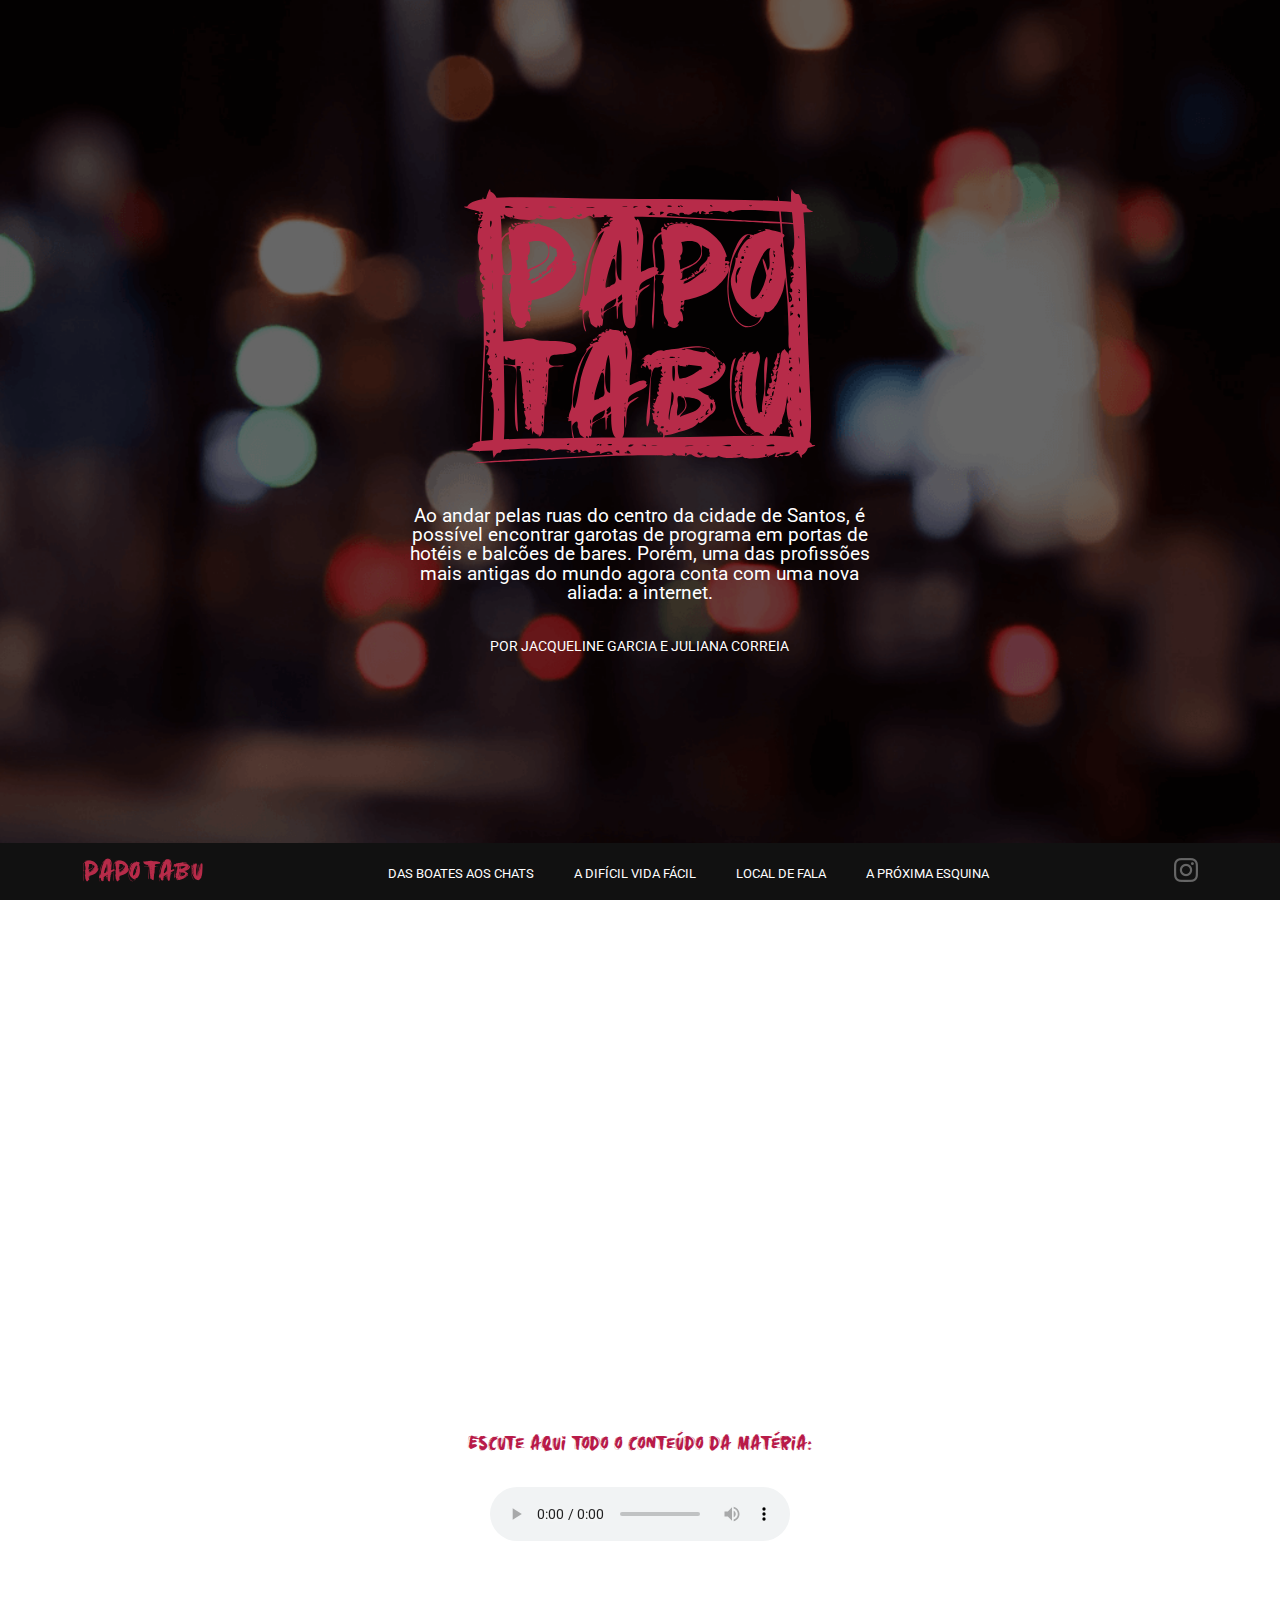
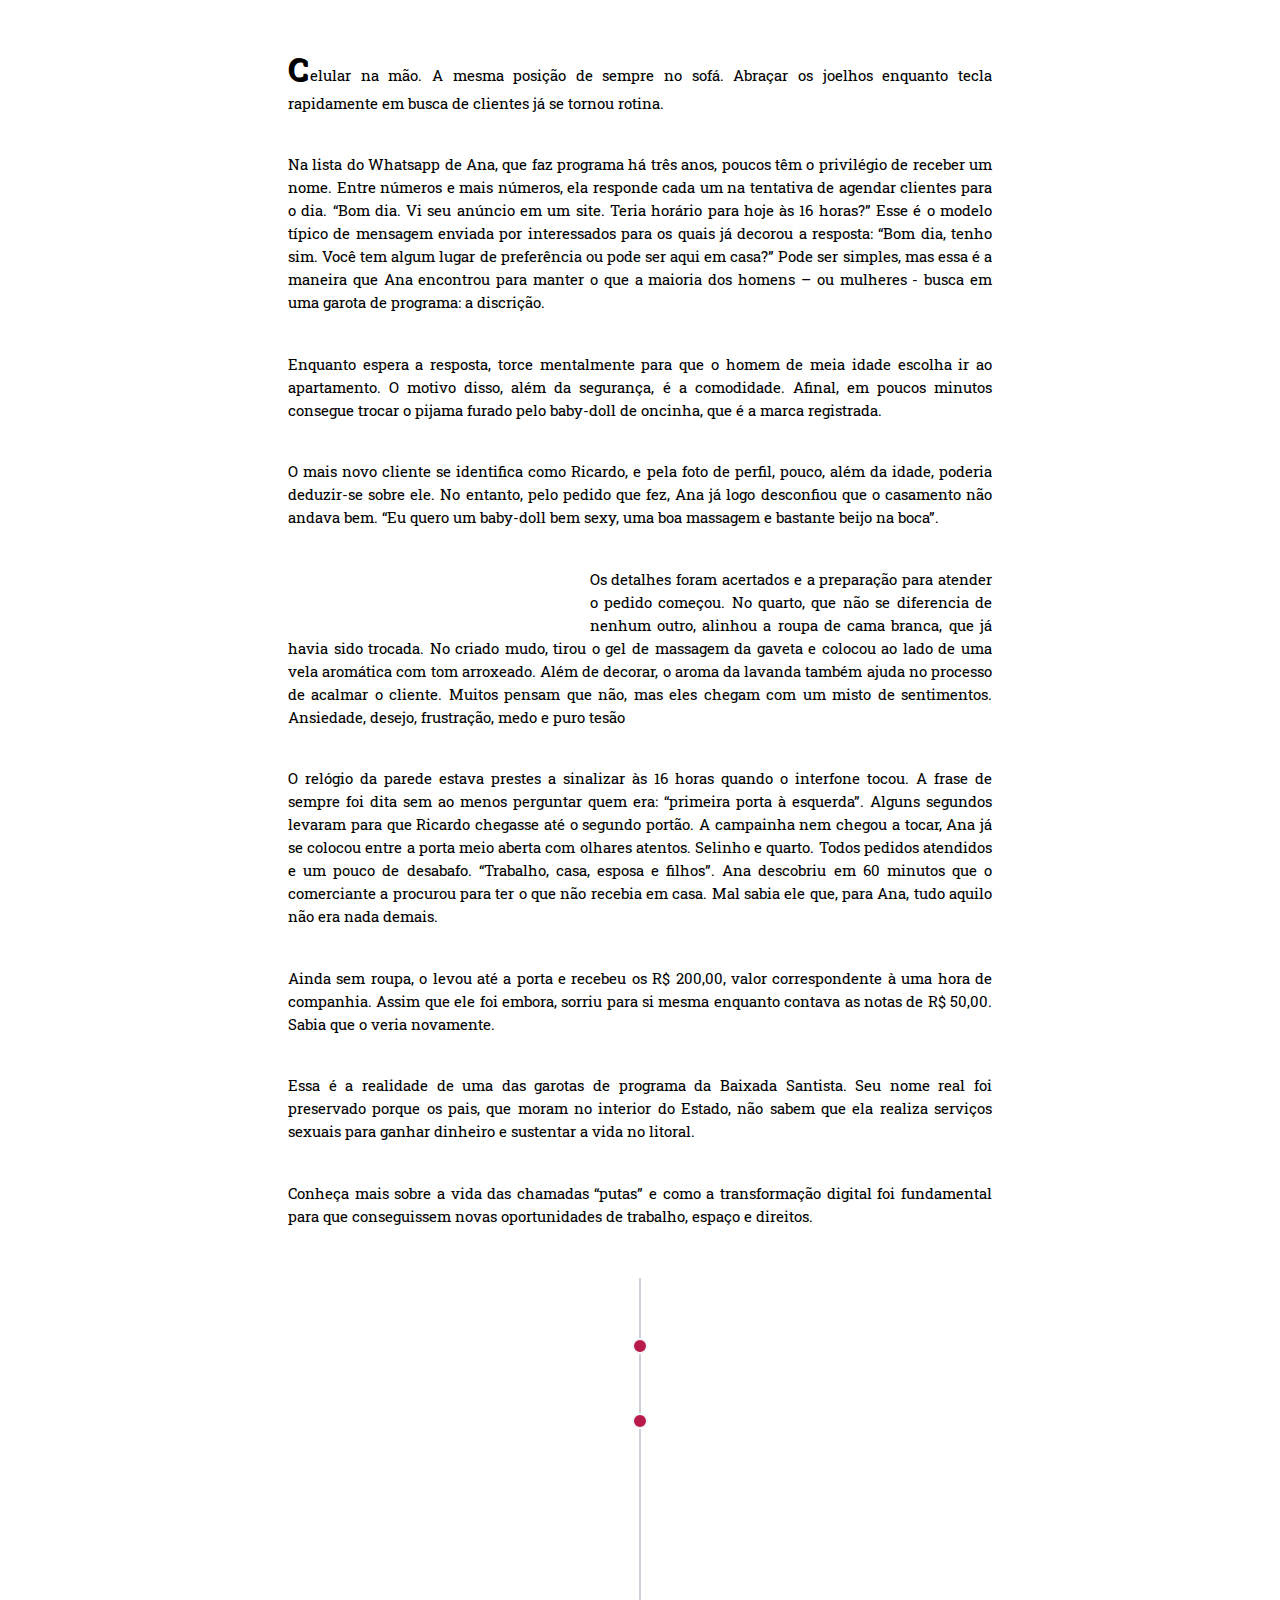
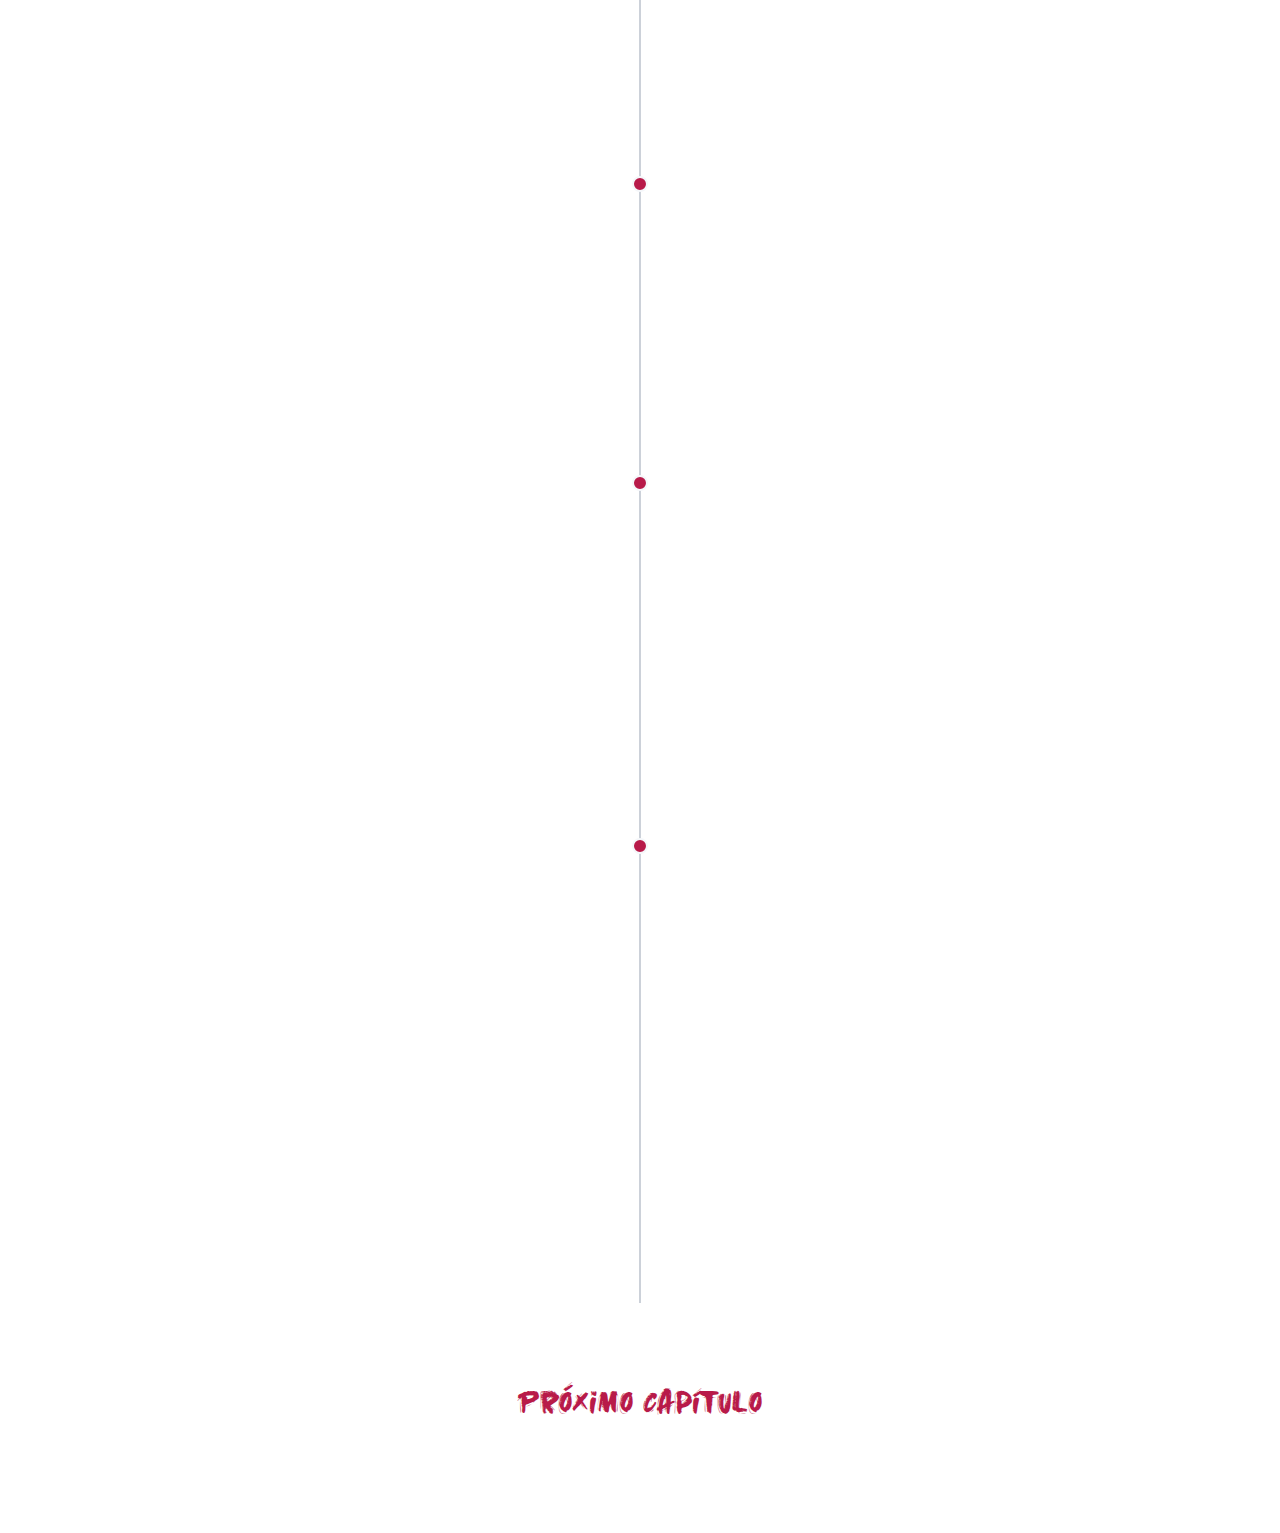
==== index.html @ 8dc44e60 "Alterando anchor placement das imagens soltas" ====
<!DOCTYPE html>
<html lang="pt-br">
<head>
        <meta charset="UTF-8">
        <meta name="viewport" content="width=device-width, initial-scale=1.0">
        <meta http-equiv="X-UA-Compatible" content="ie=edge">
        <link rel="stylesheet" href="css/reset.css">
        <link rel="stylesheet" href="css/estilo-geral.css">
        <link rel="stylesheet" href="css/intro.css">
        <link rel="stylesheet" href="css/linha-temporal.css">
        <link rel="stylesheet" href="https://unpkg.com/aos@next/dist/aos.css" />
        <link href="https://fonts.googleapis.com/css?family=Roboto&display=swap" rel="stylesheet">
        <link href="https://fonts.googleapis.com/css?family=Roboto:900&display=swap" rel="stylesheet">
        <link href="https://fonts.googleapis.com/css?family=Roboto+Slab&display=swap" rel="stylesheet">
        <link rel="shortcut icon" href="images/logo.ico" type="image/x-icon">
        <title>Papo Tabu</title>
</head>
<body>
        <nav class="flex-nav">
            <a class="logo" href="#resp1" class="scroll" href="index.html"><img src="images/logo-horizontal.svg"></a>
            <ul class="menu">
                <a href="capitulo1.html" id="opcao3"><li class="iten">DAS BOATES AOS CHATS</li></a>
                <a href="capitulo2.html"><li class="iten">A DIFÍCIL VIDA FÁCIL</li></a>
                <a href="capitulo3.html"><li class="iten">LOCAL DE FALA</li></a>
                <a href="capitulo4.html"><li class="iten">A PRÓXIMA ESQUINA</li></a>
                <li class="toggle"><span class="bars"></span></li>
            </ul>
            <a class="insta" href="https://www.instagram.com/papo.tabu/"><img id="insta" class="ig-logo" src="images/logo-ig.png" alt="Logo do Instagram"></a>
        </nav>

    <div class="animacao">    
        <header class="fadeout" id="resp1"> 
            <div class="elementos-flex">
                <a href="index.html"><img class="logo-principal" src="images/Logo.svg" alt="Logo da página Papo Tabu"></a>
                <p class="parag-intro-header fade-header">Ao andar pelas ruas do centro da cidade de Santos, é possível encontrar garotas de programa em portas de hotéis e balcões de bares. Porém, uma das profissões mais antigas do mundo agora conta com uma nova aliada: a internet.</p>
                <p class="parag-intro-header">POR JACQUELINE GARCIA E JULIANA CORREIA</p>
            </div>
        </header>

        <div class="main">
            <div class="video">
                <div>
                    <iframe width="736" height="414" src="https://www.youtube.com/embed/uJcc2zS2a6o" frameborder="0" allow="accelerometer; autoplay; encrypted-media; gyroscope; picture-in-picture" allowfullscreen></iframe>
                </div>
            </div> 
            <div class="podcast">
                <div>
                    <p class="segundo-parag-titulo">Escute aqui todo o conteúdo da matéria:</p>
                    <audio controls>
                        <source src="podcast/AUDIOBOOK PAPO TABU MASTER.mp3" type="audio/mpeg">
                    </audio>
                </div>
            </div>   
            <br>               
                <!--INTRODUÇÃO-->
                <p class="increase-letters">
                    Celular na mão. A mesma posição de sempre no sofá.
                    Abraçar os joelhos enquanto tecla rapidamente em busca de clientes já se tornou rotina.
                </p>
        
                <p>
                    Na lista do Whatsapp de Ana, que faz programa há três anos, poucos têm o privilégio de receber um nome. Entre números e mais números, ela responde cada um na tentativa de agendar clientes para o dia. “Bom dia. Vi seu anúncio em um site. Teria horário para hoje às 16 horas?” Esse é o modelo típico de mensagem enviada por interessados para os quais já decorou a resposta: “Bom dia, tenho sim. Você tem algum lugar de preferência ou pode ser aqui em casa?” Pode ser simples, mas essa é a maneira que Ana encontrou para manter o que a maioria dos homens – ou mulheres - busca em uma garota de programa: a discrição.
                </p>
        
                <p>
                    Enquanto espera a resposta, torce mentalmente para que o homem de meia idade escolha ir ao apartamento. O motivo disso, além da segurança, é a comodidade. Afinal, em poucos minutos consegue trocar o pijama furado pelo baby-doll de oncinha, que é a marca registrada.
                </p>
        
                <p>
                    O mais novo cliente se identifica como Ricardo, e pela foto de perfil, pouco, além da idade, poderia deduzir-se sobre ele. No entanto, pelo pedido que fez, Ana já logo desconfiou que o casamento não andava bem. “Eu quero um baby-doll bem sexy, uma boa massagem e bastante beijo na boca”.
                </p>

                <figure data-aos="zoom-out-right" data-aos-anchor-placement="bottom-bottom" data-aos-duration="2000"><img class="imagem-solta" src="https://imgur.com/qLDY3Qh.jpg" alt="Garota de programa recebendo dinheiro do cliente"></figure>
                
                <p class="clear">
                    Os detalhes foram acertados e a preparação para atender o pedido começou. No quarto, que não se diferencia de nenhum outro, alinhou a roupa de cama branca, que já havia sido trocada. No criado mudo, tirou o gel de massagem da gaveta e colocou ao lado de uma vela aromática com tom arroxeado. Além de decorar, o aroma da lavanda também ajuda no processo de acalmar o cliente. Muitos pensam que não, mas eles chegam com um misto de sentimentos. Ansiedade, desejo, frustração, medo e puro tesão
                </p>

                <p>
                    O relógio da parede estava prestes a sinalizar às 16 horas quando o interfone tocou. A frase de sempre foi dita sem ao menos perguntar quem era: “primeira porta à esquerda”. Alguns segundos levaram para que Ricardo chegasse até o segundo portão. A campainha nem chegou a tocar, Ana já se colocou entre a porta meio aberta com olhares atentos. Selinho e quarto. Todos pedidos atendidos e um pouco de desabafo. “Trabalho, casa, esposa e filhos”. Ana descobriu em 60 minutos que o comerciante a procurou para ter o que não recebia em casa. Mal sabia ele que, para Ana, tudo aquilo não era nada demais.
                </p>
        
                <p> 
                    Ainda sem roupa, o levou até a porta e recebeu os R$ 200,00, valor correspondente à uma hora de companhia. Assim que ele foi embora, sorriu para si mesma enquanto contava as notas de R$ 50,00. Sabia que o veria novamente.	
                </p>
        
                <p>  
                    Essa é a realidade de uma das garotas de programa da Baixada Santista. Seu nome real foi preservado porque os pais, que moram no interior do Estado, não sabem que ela realiza serviços sexuais para ganhar dinheiro e sustentar a vida no litoral.
                </p>    
        
                <p>
                    Conheça mais sobre a vida das chamadas “putas” e como a transformação digital foi fundamental para que conseguissem novas oportunidades de trabalho, espaço e direitos.
                </p>
        
                <div class="linha">
        
                        <div class="timeline-block timeline-block-right">
                           <div class="marker"></div>
                           <div class="timeline-content" data-aos="fade-left" data-aos-anchor-placement="top-center">
                              <h3>1892</h3>
                              <span>Inauguração do Porto de Santos</span>
                             
                           </div>
                        </div>
                     
                        <div class="timeline-block timeline-block-left">
                           <div class="marker"></div>
                           <div class="timeline-content" data-aos="fade-right" data-aos-anchor-placement="top-center">
                              <h3>1920</h3>
                              <span>Início da badalada noite santista</span>
                             <p>
                                    Os primeiros estabelecimentos que fizeram a alegria dos moradores da região, visitantes e estrangeiros foram: Chave de Ouro, Old Copenhagen, American Star Bar, Samba Danças, Casa Blanca, Bar ABC, Night and Day e El Marroco. Formando assim, o núcleo que após alguns anos geraria a Boca de Santos.
                             </p>
                           </div>
                        </div>
                     
                        <div class="timeline-block timeline-block-right">
                           <div class="marker"></div>
                           <div class="timeline-content" data-aos="fade-left" data-aos-anchor-placement="top-center">
                              <h3>1940</h3>
                              <span>Auge da noite boêmia</span>
                              <p>
                                  Os “anos dourados” englobam as décadas de 1930, 40 e 50. A cidade era considerada romântica e aventureira, além de ficar muito conhecida pelos excelentes estabelecimentos que chamavam atenção do público pelas atrações e belas mulheres.
                              </p>
                           </div>
                        </div>
                     
                        <div class="timeline-block timeline-block-left">
                           <div class="marker"></div>
                           <div class="timeline-content" data-aos="fade-right" data-aos-anchor-placement="top-center">
                              <h3>1960</h3>
                              <span>A tecnologia reflete no turismo e agitação</span>
                              <p>
                                  Com os processos de carga e descarga se modernizando, trabalhadores que chegavam à Santos por meio do porto, passaram a ficar cerca de 24 horas para concluir todo trabalho, situação totalmente diferente das décadas que antecederam esse período, no qual os tripulantes precisavam de até 20 dias para executar o trabalho.
                              </p>
                           </div>
                        </div>
                     
                        <div class="timeline-block timeline-block-right">
                           <div class="marker"></div>
                           <div class="timeline-content" data-aos="fade-left" data-aos-anchor-placement="top-center">
                              <h3>1990</h3>
                              <span>Santos se torna a capital nacional da Aids</span>
                              <p>
                                  A quantidade de pessoas infectadas na região fizeram com que a cidade ganhasse o terrível título, em 1996, a cidade tinha 110 doentes para cada grupo de 100 mil habitantes. No entanto, Santos pode se orgulhar de todas as iniciativas e projetos que começaram na cidade e que ajudaram todo o país na prevenção da doença, como a distribuição de seringas descartáveis, preservativos e medicamentos para o controle do vírus.
                              </p>
                           </div>
                        </div>
                     </div>
            </div>
                
                <a href="capitulo1.html"><p class="gold-font prox-cap">Próximo Capítulo</p></a>
                <br><br>
        </div>
    </div>
        <script src="https://unpkg.com/aos@2.3.1/dist/aos.js"></script>
        <script src="https://code.jquery.com/jquery-1.12.0.min.js"></script>
        <script src="script/scroll.js"></script>
        <script src="script/aos.js"></script>
        <script src="script/insta.js"></script>
        <script src="script/fade.js"></script>
        <script src="script/navbar.js"></script>
</body>
</html>
---- css/estilo-geral.css ----
@font-face{
    font-family: 'FonteGold';
    src: url('../font/GoldUnderTheMud-Regular.ttf');
}

@font-face{
    font-family: 'RobotoBlack';
    src: url('../font/Roboto-Black.ttf');
}

*{
    box-sizing: border-box;
    margin:0;
    padding:0;
}
html{
    font-size:120%;
}

.animacao{
    animation: fadein 2.5s;
}

@keyframes fadein{
    from{
        opacity:0;
    }
    to{
        opacity:1;
    }
}

body{
    background: linear-gradient(rgba(255, 255, 255, 0), rgba(255, 255, 255, 0)), url("../images/bgcapitulo.png");
    background-repeat: no-repeat;
    background-attachment: fixed !important;
    background-size: cover !important;
    background-position: center center !important;
    height: 100%;
}
/*-----BARRA DE NAVEGAÇÃO-----*/

li{
    font-family: 'Roboto', sans-serif;
    color:#fff;
}

.flex-nav {
    background-color: #111111;
    display: flex;
    align-items: center;
    justify-content: space-around;
    bottom: 0;
    position: fixed;  
    width: 100%;
    z-index: 1000;
  }

  .flex-nav ul a{
    text-decoration: none;
  }

  .menu li {
    font-size: .7em;
    padding: 20px;
    cursor: pointer;
    color: white;
    border-top: #111111 solid 4px;
    transition: .6s ease;
    white-space: nowrap; 
  }
 .toggle:hover{
    border-top: #111111 solid 4px !important;
    background-color: #111111 !important;
  }

  .menu li:hover{
    background-color: #242424;
    border-top: #B81A49 solid 4px;
  }

 
  .toggle a {
    font-size: 20px;
  }

  .column-direction{
    flex-direction: column;
    padding-top: 20px;
  }

  .column-direction img{
      margin-bottom: 20px;
  }

  .change-order{
      order:2;
  }  

  .column-direction .ig-logo{
      margin-bottom: 10px;
  }
  /* Mobile menu */
  .menu {
    display: flex;
    flex-wrap: wrap;
    justify-content: space-between;
    align-items: center;
    list-style-type: none;
    flex-direction: column;
  }
  .toggle {
    order: 1;
  }
  
  .iten {
    width: 100%;
    text-align: center;
    order: 3;
    display: none;
  }
  .iten.active {
    display: block;
  }
  
  /* Navbar Toggle */
  .toggle {
    cursor:pointer;
  }
  .bars {
    background: #999;
    display: inline-block;
    height: 2px;
    margin-bottom: 5px;
    position: relative;
    transition: background .2s ease-out;
    width: 18px;
  }
  .bars:before,
  .bars:after {
    background: #999;
    content: '';
    display: block;
    height: 100%;
    position: absolute;
    transition: all .2s ease-out;
    width: 100%;
  }
  .bars:before {
    top: 5px;
  }
  .bars:after {
    top: -5px;
  }

#insta{
    transition:all 0.3s ease 0s;
    cursor: pointer;
}
/*----HEADER----*/
    header{
        height: calc(100vh - 56px);
        display: flex;
        position: relative;
        align-items: center;
        justify-content: center;
        color: #fff;
    }

    header .elementos-flex{
        width: 50%;
    }
    
    .elementos-flex{
        display: flex;
        flex-direction: column;
        justify-content: space-between;
        align-items: center;
        text-align: center;
    }

    .elementos-flex p{
        margin: 2rem 0;
    }

    .elementos-flex .gold-font{
        font-size:1.8em;
    }

    .titulo-capitulo{
        font-size: 3rem;
        text-transform: uppercase;
        font-family: "Roboto";
    }

    .segundo-parag-titulo{
        font-family: "Roboto Slab";
        width: 50%;
        line-height: 1.5;
    }
/*----MAIN----*/

a{
    text-decoration: none;
}

.resizing{
    font-family: "Roboto";
    font-weight:500;
    font-size: 1.2em;
}

.main{
    width: 55vw;
    margin: 0 auto;
    text-align: justify;
}

.main p{
    line-height: 1.5;
    margin:2rem 0;
    font-family: "Roboto Slab", Arial, sans-serif;
    font-size: .8em;
}

.increase-letters::first-letter{
    font-size: 200%;
    text-shadow: 1px 1px 0 black;
    font-weight: bold;
    color: black;
    margin-right: 2px;
}

strong{
    font-weight: bold;
}

.prox-cap{
    font-size: 2em;
    margin:4rem 0;
}

.gold-font{
    font-family: 'FonteGold' !important;
    color: #B81A49;
    text-align: center;
}

.podcast{
    width: 100%;
    height: 250px;
    display: flex;
    align-items: center;
}

.podcast div{
    display: flex;
    align-items: center;
    justify-content: space-between;
    flex-direction: column;
    margin-left: auto;
    margin-right: auto;
}

.podcast div p{
    margin-bottom: 1.5rem;
    width: 100%;
    text-align: center;
    color: #B81A49;
    font-family: "FonteGold";
    font-size: 1.2em;
}

/*-------CAP2 E CAP4------*/
.citacao1{
    font-size: 1.3em;
    font-family:"Roboto Slab";
    line-height: 1.2;
    position: relative;
}

.citacao1::before{
    content: '"';
    font-family: "Roboto Slab";
    font-size: 2em;
    color: #B81A49;
    position: absolute;
    left: -29px;
    top: -10px;
}

.citacao1::after{
    content: '"';
    font-family: "Roboto Slab";
    font-size: 2em;
    color: #B81A49;
    position: absolute;
    right: -30px;
    bottom: -18px;
} 
.video{
    width: 100%;
    margin: 2em 0 2em 0;
    display: flex;
    align-items: center;
    justify-content: space-around;
}


/*  #Mobile (Portrait) - Note: Design for a width of 320px */

@media only screen and (max-width: 767px) {
    header{
        height: 100vh;
        display: flex;
        align-items: center;
        justify-content: center;
        color: #fff;
    }
    header .elementos-flex{
        width: 100%;
    }
    .elementos-flex{
        display: flex;
        flex-direction: column;
        justify-content: space-between;
        align-items: center;
        text-align: center;
    }

    .elementos-flex p{
        margin: 2rem 0;
        font-size: 15px;
        width: 60%;
    }
    .elementos-flex img{
        width: 70%;
    }
  
    .resizing{
        font-family: "Roboto";
        font-weight:300;
        font-size: 1.2em;
    }
    
    .main{
        width: 22rem;
        margin: 0 auto;
        text-align: start;
    }
    
    .main p{
        line-height: 1.5;
        margin:2rem 0;
        font-family: "Roboto Slab", Arial, sans-serif;
        font-size: .8em;
    }
    
    .increase-letters::first-letter{
        font-size: 200%;
        text-shadow: 1px 1px 0 black;
        font-weight: bold;
        color: black;
        margin-right: 2px;
    }
    
    strong{
        font-weight: bold;
    }
    
    .prox-cap{
        font-size: 2em;
        margin:4rem 0;
    }
    
    .gold-font{
        font-family: 'FonteGold' !important;
        color: #B81A49;
        text-align: center;
    }
    iframe{
        width: 560px;
        height: 315px;
        align-content: center;
    }
}

@media only screen and (max-height: 580px) {
    header{
        height: 100vh;
        display: flex;
        align-items: center;
        justify-content: center;
        color: #fff;
    }
    header .elementos-flex{
        width: 100%;
        margin-top: -3em;
    }
    
    .elementos-flex{
        display: flex;
        flex-direction: column;
        justify-content: space-between;
        align-items: center;
        text-align: center;
    }

    .elementos-flex p{
        margin: 1rem 0;
        font-size: 12px;
        width: 60%;
    }
    .elementos-flex img{
        width: 50%;
    }
}
@media only screen and (max-height: 460px) {
    .elementos-flex p{
        margin: 1rem 0;
        font-size: 10px;
        width: 70%;
    }
    .elementos-flex img{
        width: 40%;
    }
}

/* #Mobile (Landscape) - Note: Design for a width of 480px */

@media only screen and (max-width: 550px) {
    iframe{
        width: 400px;
        height: 225px;
        align-content: center;
    }
}


@media only screen and (max-width: 440px) {
    .main p{
        line-height: 1.5;
        margin:2rem 0;
        font-family: "Roboto Slab", Arial, sans-serif;
        font-size: .8em;
    }
    .main{
        width: 13rem;
        margin: 0 auto;
        text-align: start;
    }
    iframe{
        width: 100%;
        height: 100%;
        align-content: center;
    }

}

  /* NavBar menu */
  @media all and (min-width: 906px) {
    .iten {
        display: block;
        width: auto;
    }
    .toggle {
        display: none;
    }
    .logo {
        order: 1;
    }

    .menu{
        flex-direction: row;
        order: 2;
    }
    .insta{
        order: 3;
    }

    .menu li.button {
        padding-right: 0;
    }
}

@media all and (max-width: 906px){
    .menu li:hover{
        border-top: #111111 solid 4px;
        background-color: #111111 !important;
      }
      
      #opcao3 li{
        border-top: #111111 solid 4px !important;
        background-color: #111111 !important;
      }

      #opcao4 li{
        border-top: #111111 solid 4px !important;
        background-color: #111111 !important;
      }
      #opcao5 li{
        border-top: #111111 solid 4px !important;
        background-color: #111111 !important;
      }
      #opcao6 li{
        border-top: #111111 solid 4px !important;
        background-color: #111111 !important;
      }
}
---- css/intro.css ----
.parag-intro-header{
    margin-top:35px;
    margin-bottom:10px;
    width:38%;
    text-align: center;
    font-family: "Roboto";
}

.parag-intro-header:nth-child(odd){
    font-size: 0.75em;
    margin: 0;
}

header .elementos-flex{
    width: auto;
}

.transicao{
    margin: 2rem;
}

.transicao .elementos-flex p{
    width: 100%;
    font-family: 'Roboto';
}

.imagem-solta{
    width: 40%;
    height: 40%;
    float: left;
    margin: 0 20px 20px 0;
}
---- css/linha-temporal.css ----
.linha {
    width: 80%;
    padding: 50px 0;
    margin: 50px auto;
    position: relative;
    overflow: hidden;
 }
 
 .linha:before {
    content: '';
    position: absolute;
    top: 0;
    left: 50%;
    margin-left: -1px;
    width: 2px;
    height: 100%;
    background: #CCD1D9;
    z-index: 0
 }
 
 .timeline-block {
    width: calc(50% + 8px);
    display: flex;
    justify-content: space-between;
    clear: both;
 }

 .timeline-block-right {
    float: right;
 }
 
 .timeline-block-left {
    float: left;
    direction: rtl;
 }
 
 .marker {
    width: 16px;
    height: 16px;
    border-radius: 50%;
    border: 2px solid #F5F7FA;
    background: #b81a49;
    margin-top: 10px;
    z-index: 1;
 }
 
 .timeline-content {
    width: 95%;
    padding: 0 15px;
    color: #666
 }
 
 .timeline-content h3 {
    margin-top: 5px;
    margin-bottom: 5px;
    font-size: 25px;
    font-weight: 500;
    font-family: "Roboto";
 }
 
 .timeline-content span {
    font-size: 20px;
    color: #666666;
    font-family: "Roboto";
 }
 
 .timeline-content p {
    font-size: 14px;
    line-height: 1.5em;
    word-spacing: 1px;
    color: #888;
    text-align: start;
 }
 
 
 @media screen and (max-width: 768px) {
    .linha:before {
       left: 8px;
       width: 2px;
    }
    .timeline-block {
       width: 100%;
       margin-bottom: 30px;
    }
    .timeline-block-right {
       float: none;
    }
 
    .timeline-block-left {
       float: none;
       direction: ltr;
    }
 }
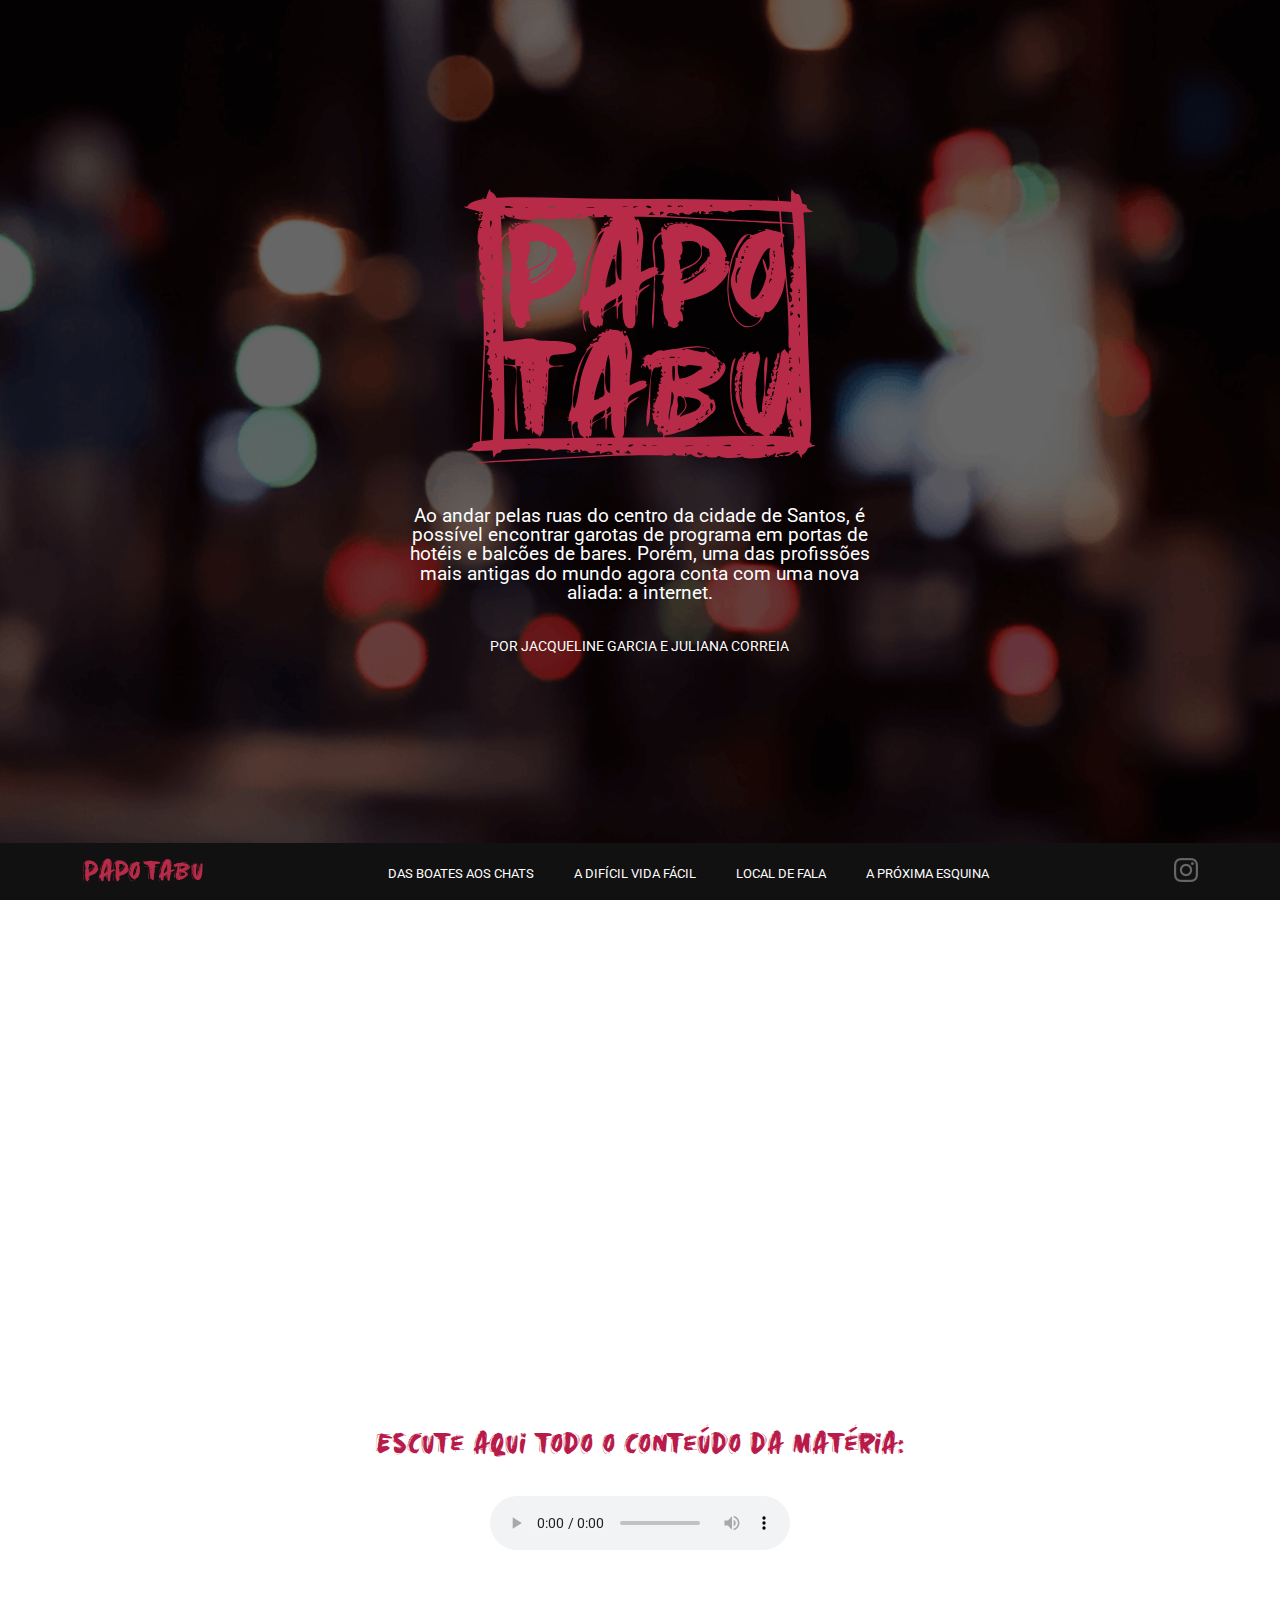
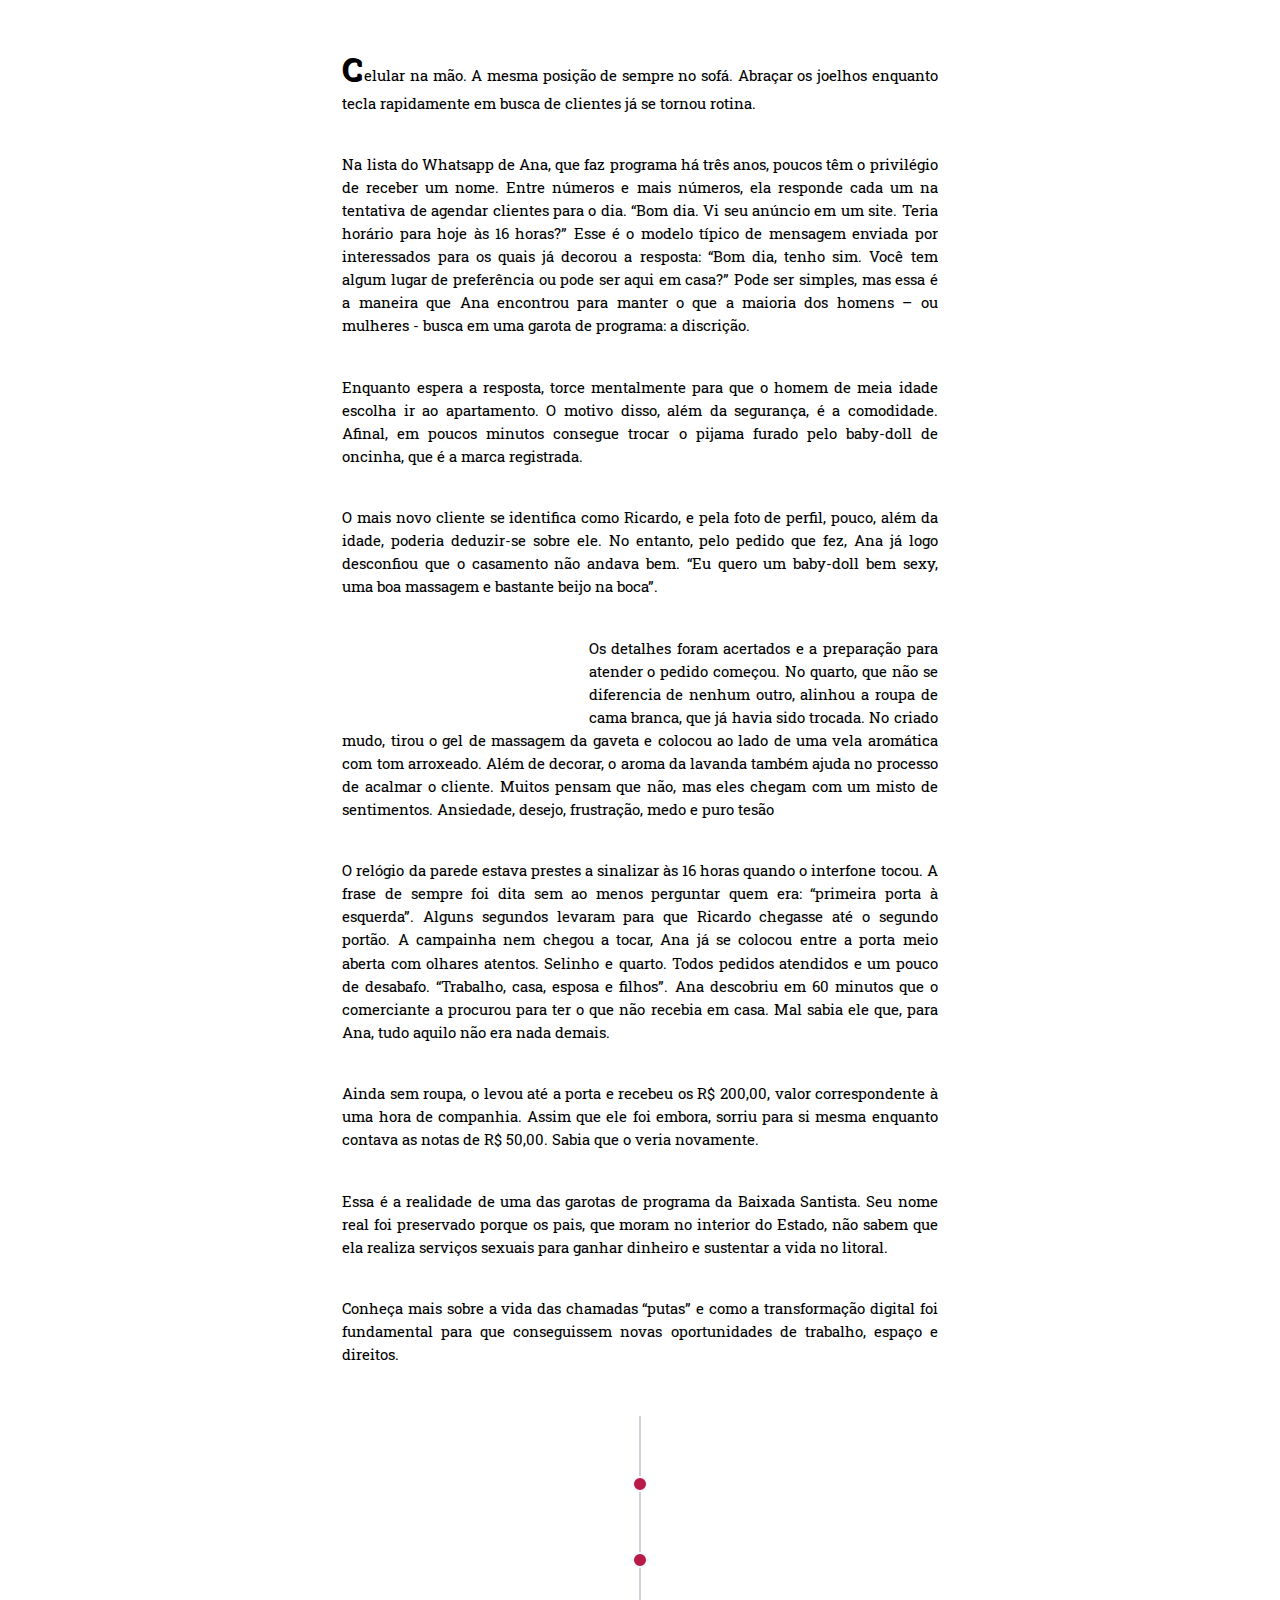
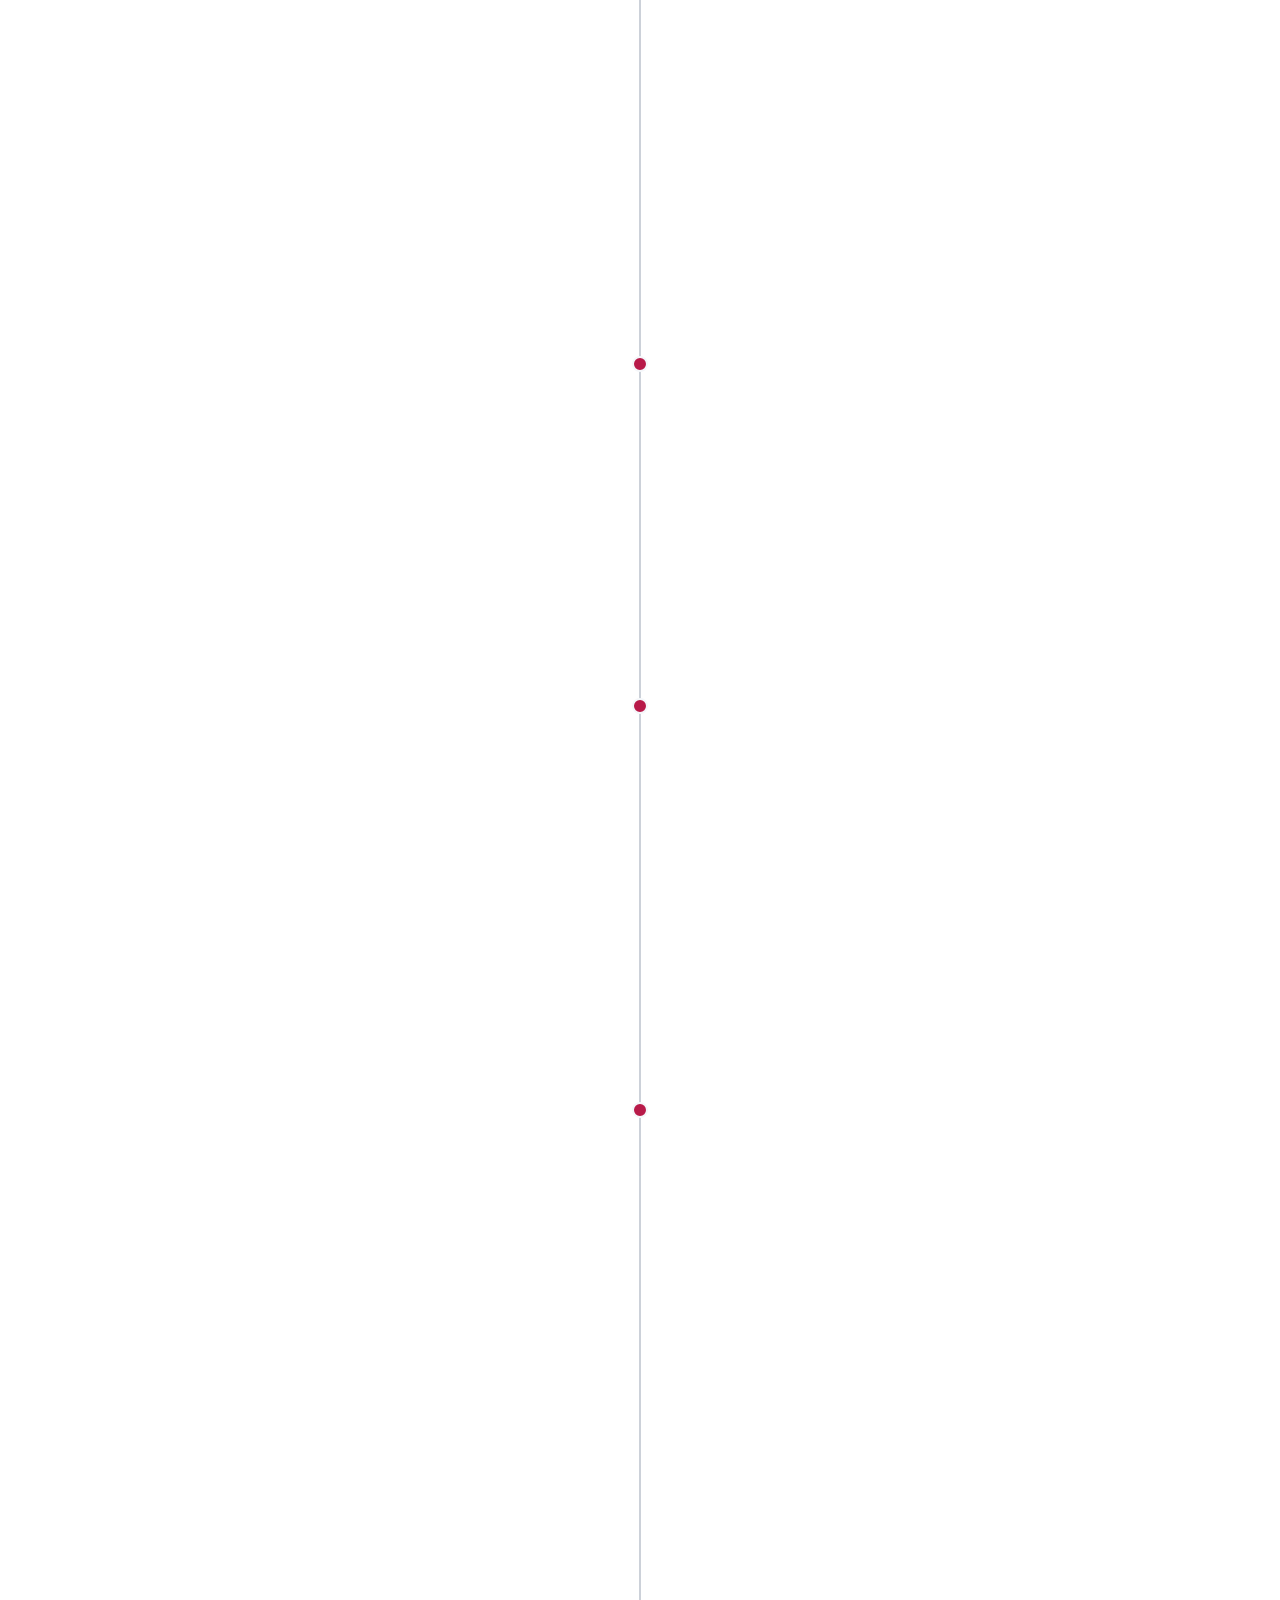
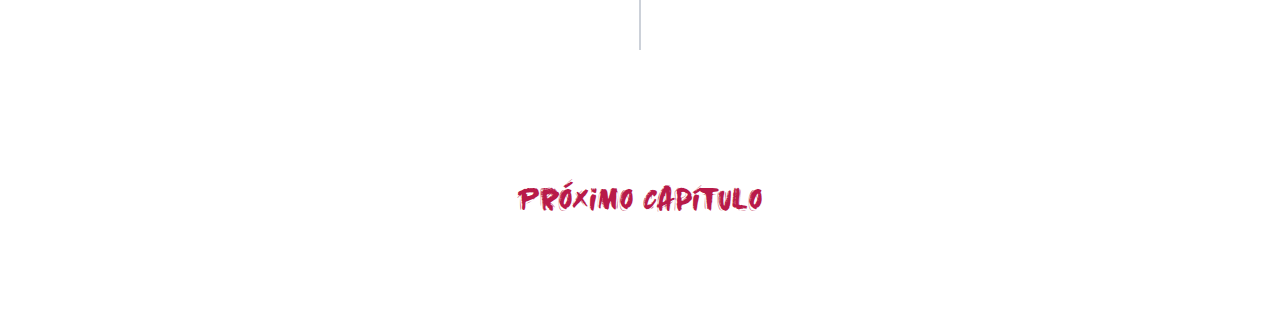
==== commit b405daf6: "Correção da responsividade nas imagens soltas" ====
--- a/index.html
+++ b/index.html
@@ -70,7 +70,7 @@
                     O mais novo cliente se identifica como Ricardo, e pela foto de perfil, pouco, além da idade, poderia deduzir-se sobre ele. No entanto, pelo pedido que fez, Ana já logo desconfiou que o casamento não andava bem. “Eu quero um baby-doll bem sexy, uma boa massagem e bastante beijo na boca”.
                 </p>
 
-                <figure data-aos="zoom-out-right" data-aos-anchor-placement="bottom-bottom" data-aos-duration="2000"><img class="imagem-solta" src="https://imgur.com/qLDY3Qh.jpg" alt="Garota de programa recebendo dinheiro do cliente"></figure>
+                <img data-aos="fade-right" data-aos-anchor-placement="bottom-bottom" data-aos-duration="2000" class="imagem-solta" src="https://imgur.com/qLDY3Qh.jpg" alt="Garota de programa recebendo dinheiro do cliente">
                 
                 <p class="clear">
                     Os detalhes foram acertados e a preparação para atender o pedido começou. No quarto, que não se diferencia de nenhum outro, alinhou a roupa de cama branca, que já havia sido trocada. No criado mudo, tirou o gel de massagem da gaveta e colocou ao lado de uma vela aromática com tom arroxeado. Além de decorar, o aroma da lavanda também ajuda no processo de acalmar o cliente. Muitos pensam que não, mas eles chegam com um misto de sentimentos. Ansiedade, desejo, frustração, medo e puro tesão
--- a/css/estilo-geral.css
+++ b/css/estilo-geral.css
@@ -211,9 +211,10 @@
 }
 
 .main{
-    width: 55vw;
+    width: 31rem;
     margin: 0 auto;
     text-align: justify;
+    overflow-x: hidden;
 }
 
 .main p{
@@ -268,7 +269,7 @@
     text-align: center;
     color: #B81A49;
     font-family: "FonteGold";
-    font-size: 1.2em;
+    font-size: 1.8em;
 }
 
 /*-------CAP2 E CAP4------*/
@@ -445,7 +446,7 @@
         font-size: .8em;
     }
     .main{
-        width: 13rem;
+        width: 19rem;
         margin: 0 auto;
         text-align: start;
     }
--- a/css/intro.css
+++ b/css/intro.css
@@ -25,8 +25,16 @@
 }
 
 .imagem-solta{
-    width: 40%;
-    height: 40%;
+    width: 38%;
+    height: 38%;
     float: left;
     margin: 0 20px 20px 0;
 }
+
+@media only screen and (max-width: 770px) {
+    .imagem-solta{
+        width: 55%;
+        height: 55%;
+        
+    }
+}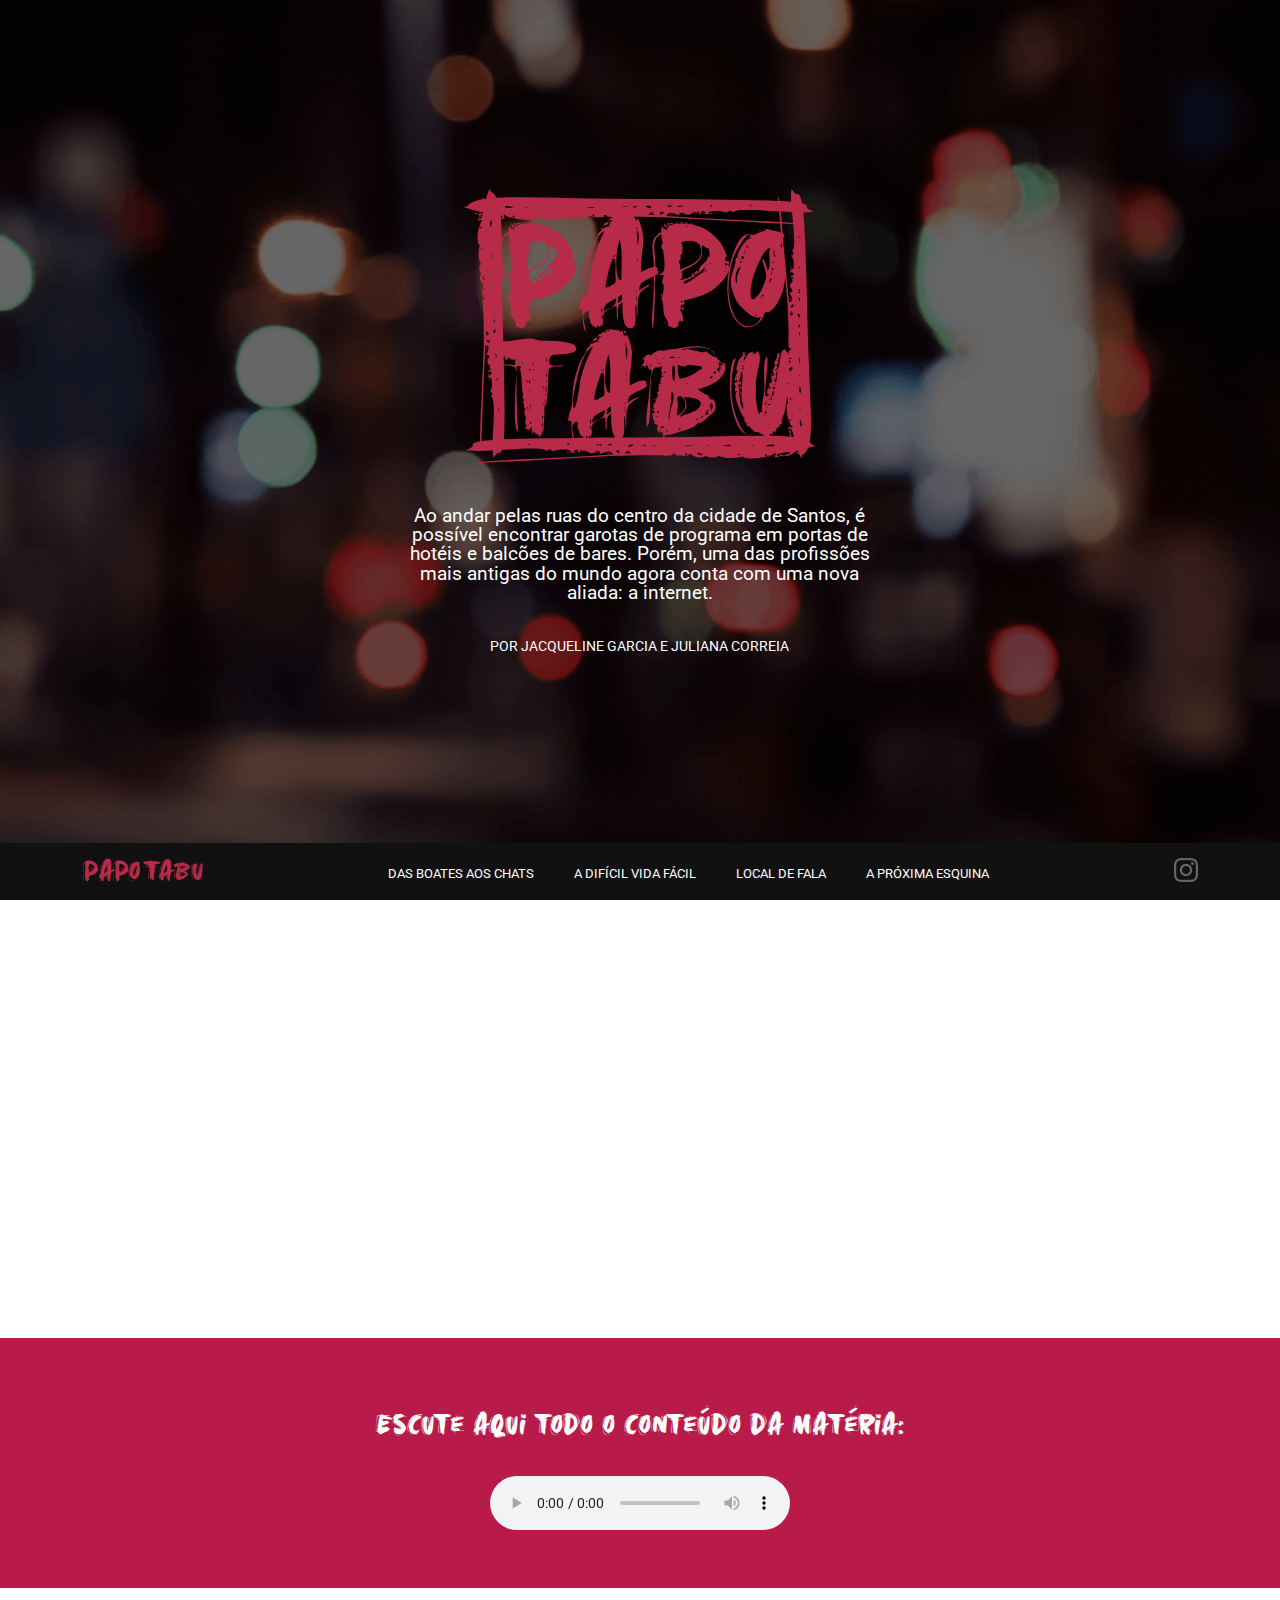
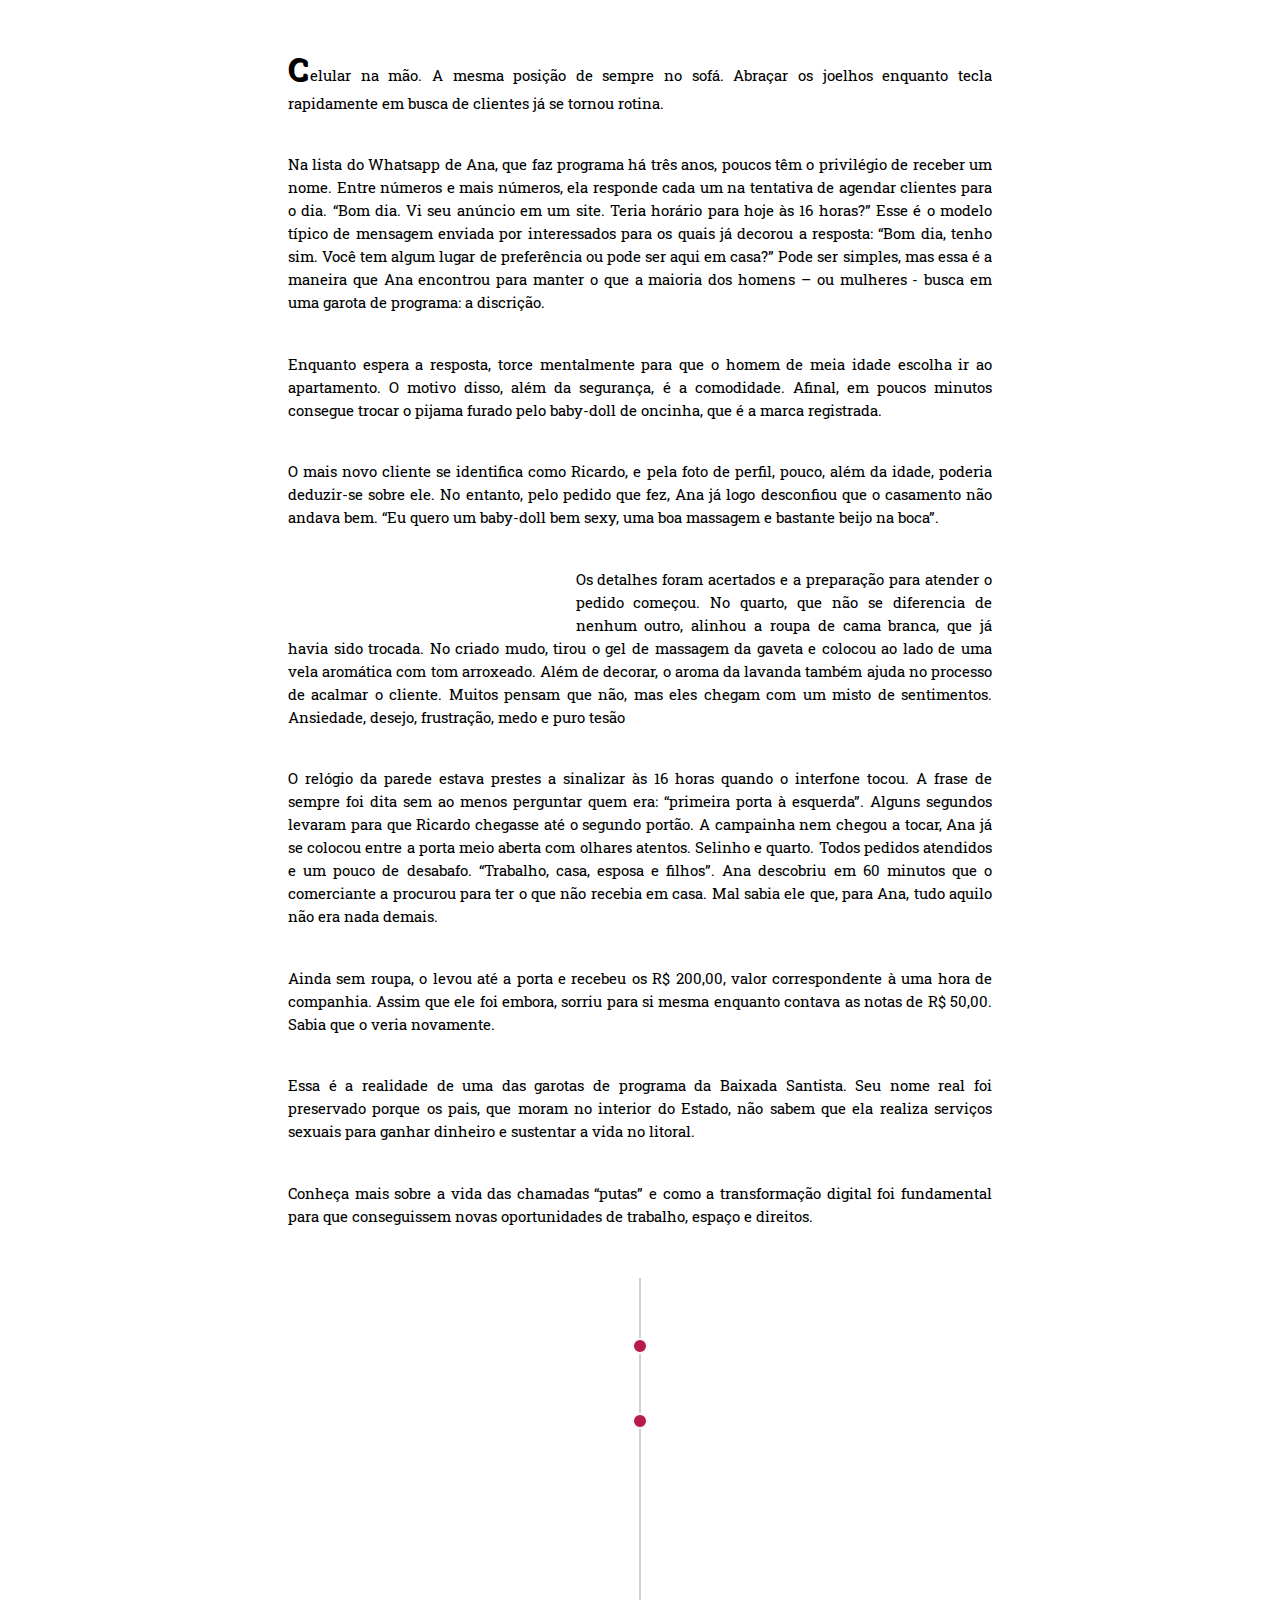
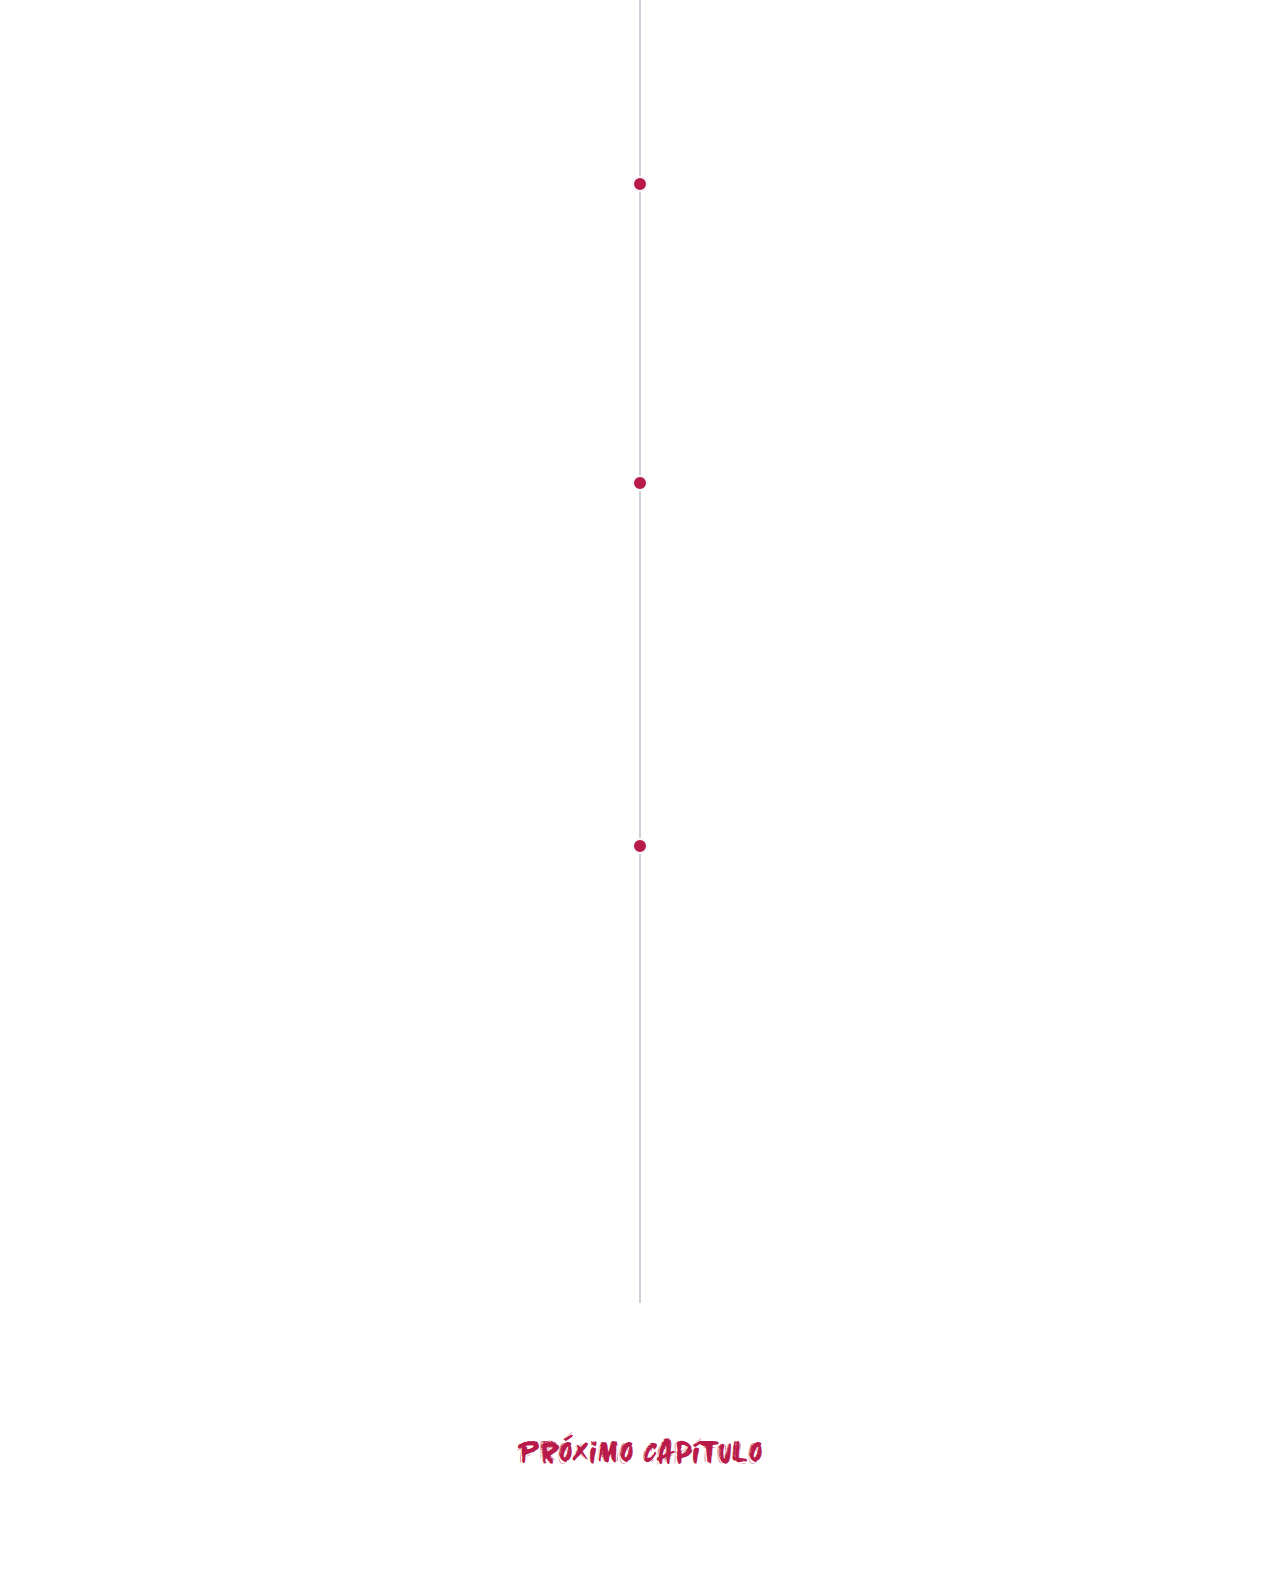
==== commit 236949b9: "Correção dos podcasts e das criadoras" ====
--- a/index.html
+++ b/index.html
@@ -37,7 +37,7 @@
             </div>
         </header>
 
-        <div class="main">
+        
             <div class="video">
                 <div>
                     <iframe width="736" height="414" src="https://www.youtube.com/embed/uJcc2zS2a6o" frameborder="0" allow="accelerometer; autoplay; encrypted-media; gyroscope; picture-in-picture" allowfullscreen></iframe>
@@ -51,7 +51,9 @@
                     </audio>
                 </div>
             </div>   
-            <br>               
+            <br>
+            
+            <div class="main">               
                 <!--INTRODUÇÃO-->
                 <p class="increase-letters">
                     Celular na mão. A mesma posição de sempre no sofá.
--- a/css/estilo-geral.css
+++ b/css/estilo-geral.css
@@ -211,7 +211,7 @@
 }
 
 .main{
-    width: 31rem;
+    width: 55vw;
     margin: 0 auto;
     text-align: justify;
     overflow-x: hidden;
@@ -252,6 +252,7 @@
     height: 250px;
     display: flex;
     align-items: center;
+    background-color: #B81A49;
 }
 
 .podcast div{
@@ -267,7 +268,7 @@
     margin-bottom: 1.5rem;
     width: 100%;
     text-align: center;
-    color: #B81A49;
+    color: #fff;
     font-family: "FonteGold";
     font-size: 1.8em;
 }
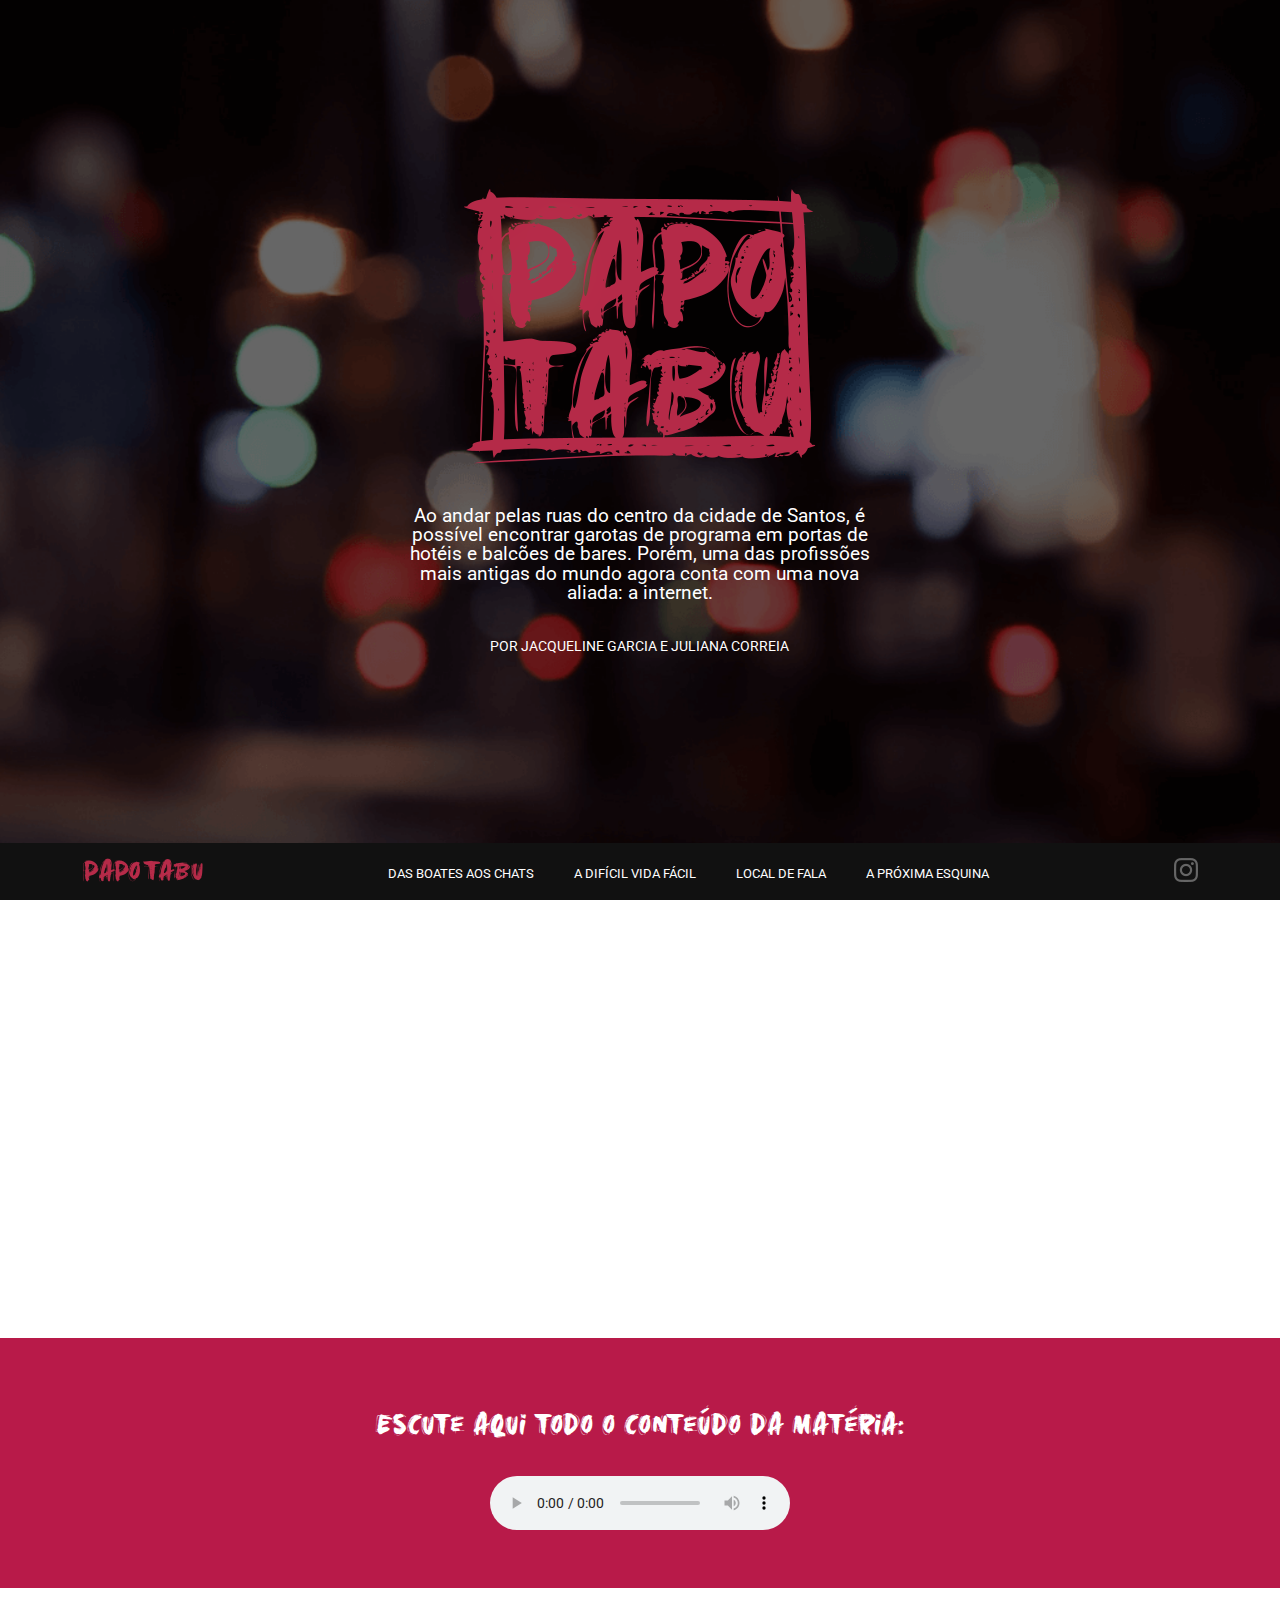
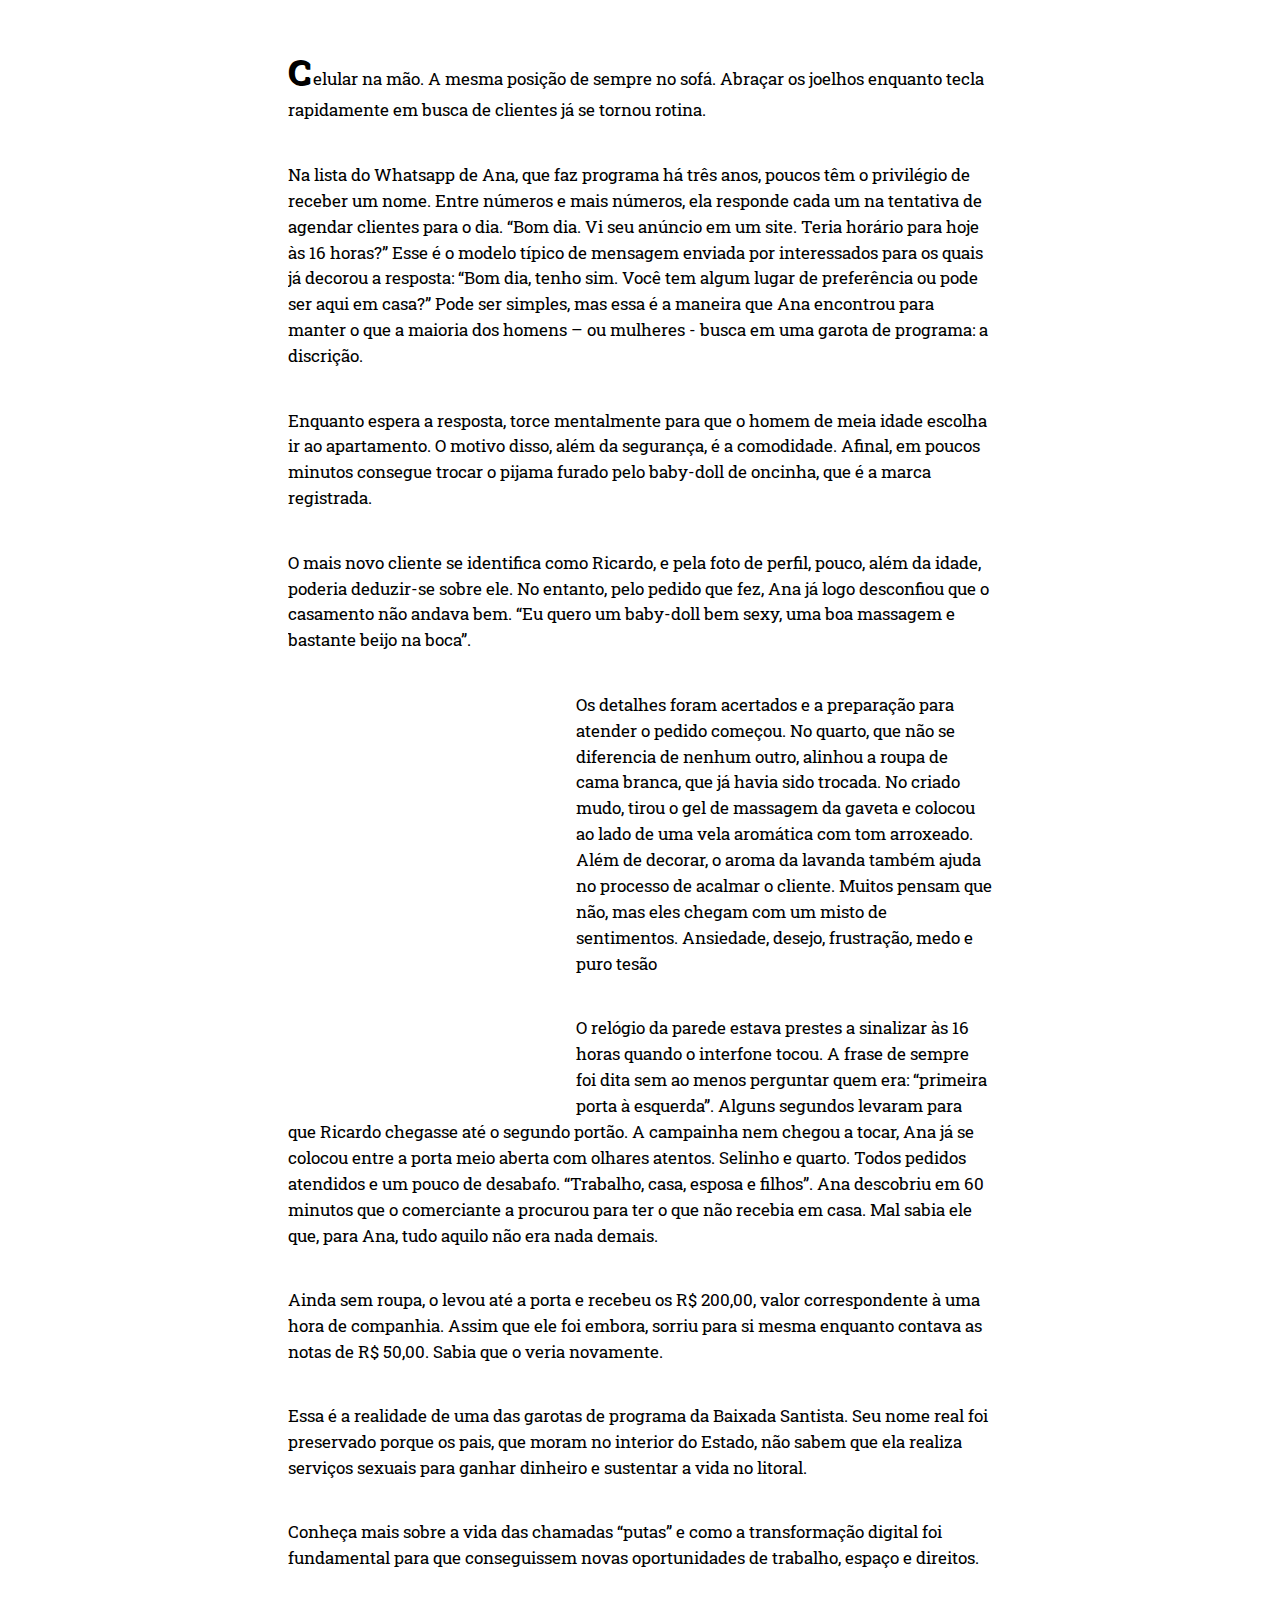
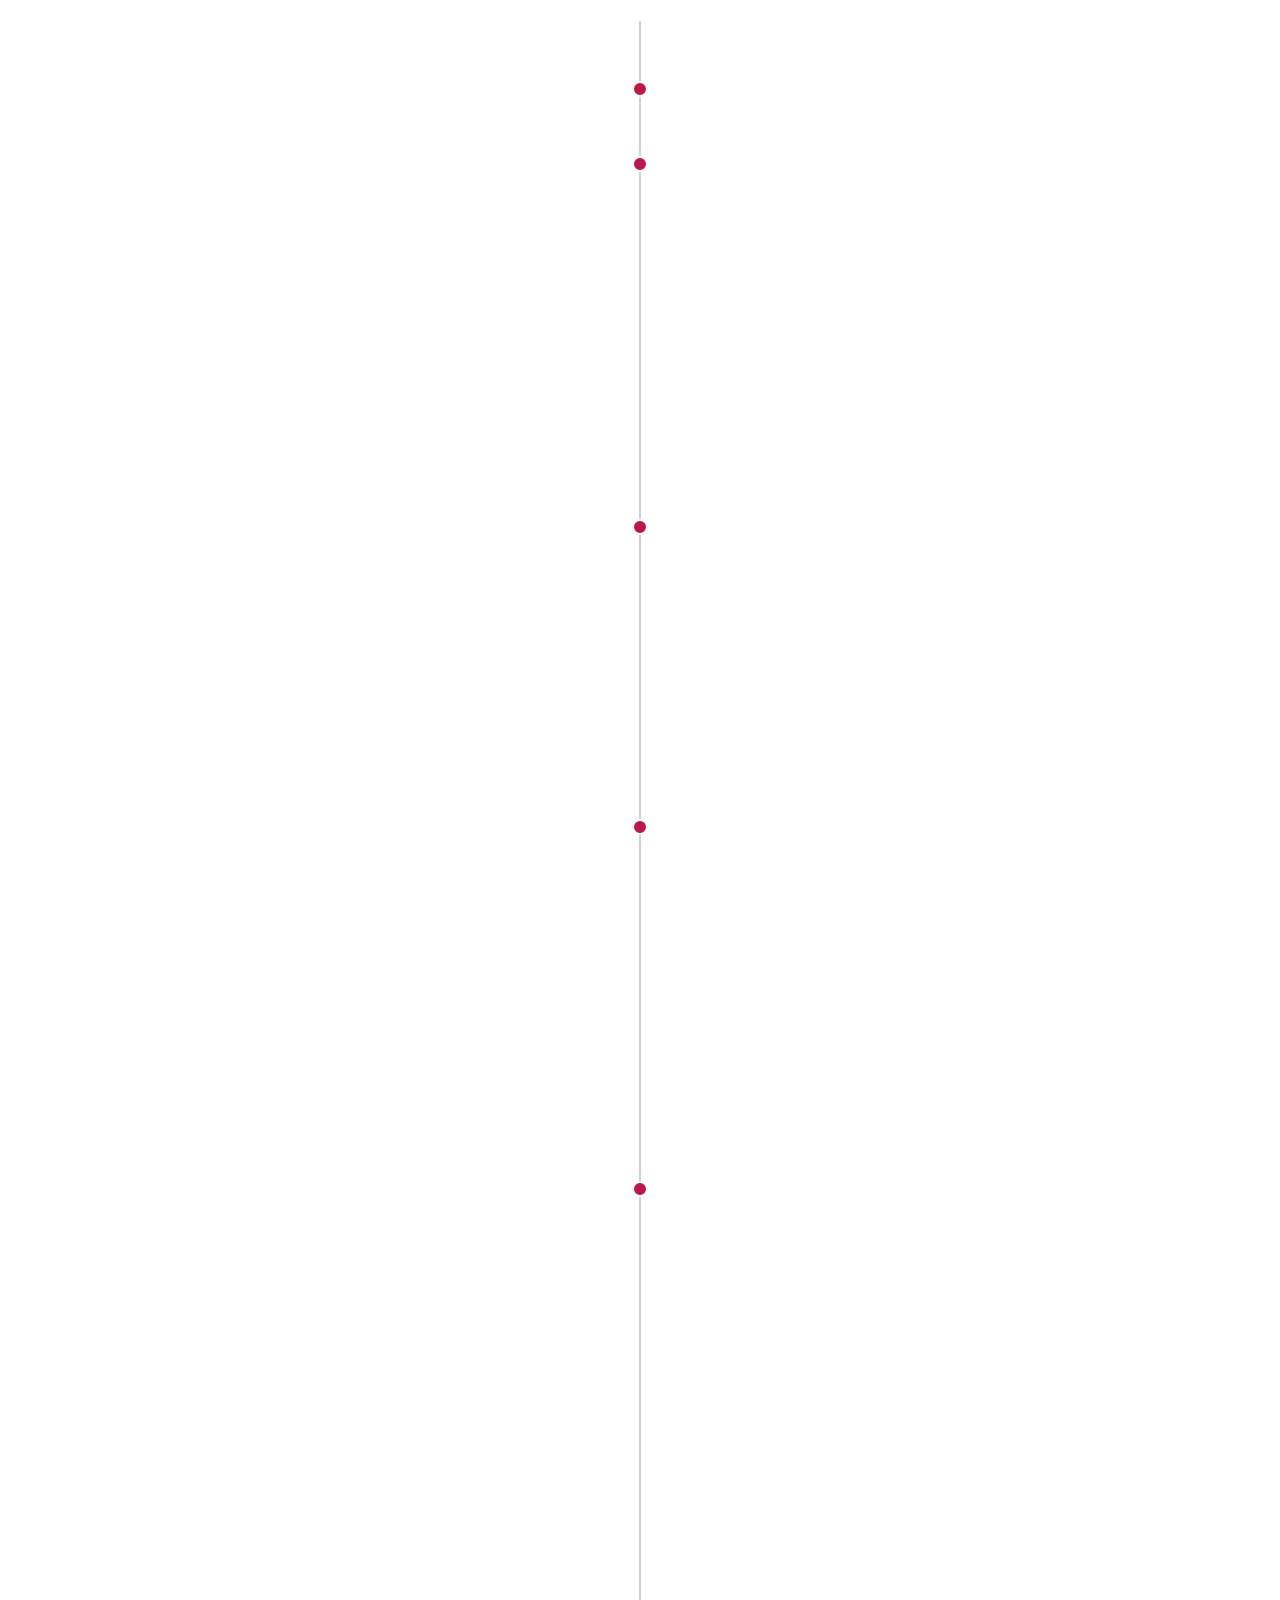
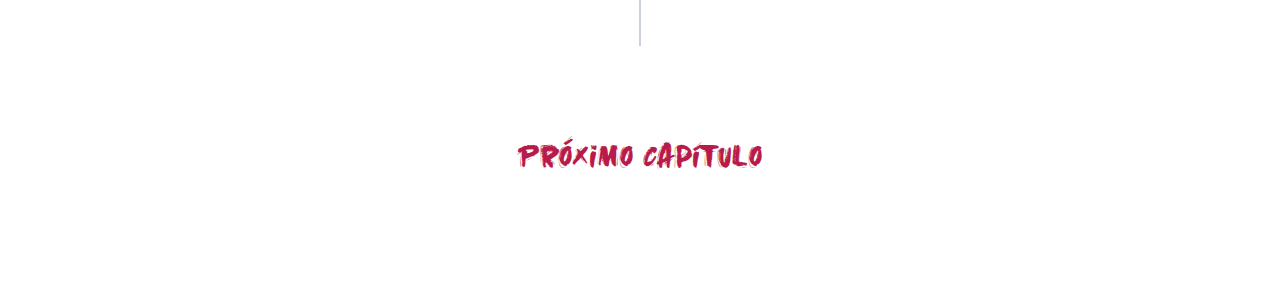
==== commit 1efbc254: "Correções e alteração minimas nos arquivos e compactação das imagens" ====
--- a/index.html
+++ b/index.html
@@ -17,7 +17,7 @@
 </head>
 <body>
         <nav class="flex-nav">
-            <a class="logo" href="#resp1" class="scroll" href="index.html"><img src="images/logo-horizontal.svg"></a>
+            <a class="logo" href="#resp1" class="scroll" href="index.html"><img src="images/logo-horizontal.png"></a>
             <ul class="menu">
                 <a href="capitulo1.html" id="opcao3"><li class="iten">DAS BOATES AOS CHATS</li></a>
                 <a href="capitulo2.html"><li class="iten">A DIFÍCIL VIDA FÁCIL</li></a>
@@ -31,7 +31,7 @@
     <div class="animacao">    
         <header class="fadeout" id="resp1"> 
             <div class="elementos-flex">
-                <a href="index.html"><img class="logo-principal" src="images/Logo.svg" alt="Logo da página Papo Tabu"></a>
+                <a href="index.html"><img class="logo-principal" src="images/Logo.png" alt="Logo da página Papo Tabu"></a>
                 <p class="parag-intro-header fade-header">Ao andar pelas ruas do centro da cidade de Santos, é possível encontrar garotas de programa em portas de hotéis e balcões de bares. Porém, uma das profissões mais antigas do mundo agora conta com uma nova aliada: a internet.</p>
                 <p class="parag-intro-header">POR JACQUELINE GARCIA E JULIANA CORREIA</p>
             </div>
@@ -72,7 +72,7 @@
                     O mais novo cliente se identifica como Ricardo, e pela foto de perfil, pouco, além da idade, poderia deduzir-se sobre ele. No entanto, pelo pedido que fez, Ana já logo desconfiou que o casamento não andava bem. “Eu quero um baby-doll bem sexy, uma boa massagem e bastante beijo na boca”.
                 </p>
 
-                <img data-aos="fade-right" data-aos-anchor-placement="bottom-bottom" data-aos-duration="2000" class="imagem-solta" src="https://imgur.com/qLDY3Qh.jpg" alt="Garota de programa recebendo dinheiro do cliente">
+                <img data-aos="fade-right" data-aos-anchor-placement="bottom-bottom" data-aos-duration="2000" class="imagem-solta" src="images/5.jpg" alt="Garota de programa recebendo dinheiro do cliente">
                 
                 <p class="clear">
                     Os detalhes foram acertados e a preparação para atender o pedido começou. No quarto, que não se diferencia de nenhum outro, alinhou a roupa de cama branca, que já havia sido trocada. No criado mudo, tirou o gel de massagem da gaveta e colocou ao lado de uma vela aromática com tom arroxeado. Além de decorar, o aroma da lavanda também ajuda no processo de acalmar o cliente. Muitos pensam que não, mas eles chegam com um misto de sentimentos. Ansiedade, desejo, frustração, medo e puro tesão
@@ -98,7 +98,7 @@
         
                         <div class="timeline-block timeline-block-right">
                            <div class="marker"></div>
-                           <div class="timeline-content" data-aos="fade-left" data-aos-anchor-placement="top-center">
+                           <div class="timeline-content" data-aos="zoom-in" data-aos-anchor-placement="top-center">
                               <h3>1892</h3>
                               <span>Inauguração do Porto de Santos</span>
                              
@@ -107,7 +107,7 @@
                      
                         <div class="timeline-block timeline-block-left">
                            <div class="marker"></div>
-                           <div class="timeline-content" data-aos="fade-right" data-aos-anchor-placement="top-center">
+                           <div class="timeline-content" data-aos="zoom-in" data-aos-anchor-placement="top-center">
                               <h3>1920</h3>
                               <span>Início da badalada noite santista</span>
                              <p>
@@ -118,7 +118,7 @@
                      
                         <div class="timeline-block timeline-block-right">
                            <div class="marker"></div>
-                           <div class="timeline-content" data-aos="fade-left" data-aos-anchor-placement="top-center">
+                           <div class="timeline-content" data-aos="zoom-in" data-aos-anchor-placement="top-center">
                               <h3>1940</h3>
                               <span>Auge da noite boêmia</span>
                               <p>
@@ -129,7 +129,7 @@
                      
                         <div class="timeline-block timeline-block-left">
                            <div class="marker"></div>
-                           <div class="timeline-content" data-aos="fade-right" data-aos-anchor-placement="top-center">
+                           <div class="timeline-content" data-aos="zoom-in" data-aos-anchor-placement="top-center">
                               <h3>1960</h3>
                               <span>A tecnologia reflete no turismo e agitação</span>
                               <p>
@@ -140,7 +140,7 @@
                      
                         <div class="timeline-block timeline-block-right">
                            <div class="marker"></div>
-                           <div class="timeline-content" data-aos="fade-left" data-aos-anchor-placement="top-center">
+                           <div class="timeline-content" data-aos="zoom-in" data-aos-anchor-placement="top-center">
                               <h3>1990</h3>
                               <span>Santos se torna a capital nacional da Aids</span>
                               <p>
@@ -152,7 +152,7 @@
             </div>
                 
                 <a href="capitulo1.html"><p class="gold-font prox-cap">Próximo Capítulo</p></a>
-                <br><br>
+                
         </div>
     </div>
         <script src="https://unpkg.com/aos@2.3.1/dist/aos.js"></script>
--- a/css/estilo-geral.css
+++ b/css/estilo-geral.css
@@ -213,7 +213,7 @@
 .main{
     width: 55vw;
     margin: 0 auto;
-    text-align: justify;
+    text-align: start;
     overflow-x: hidden;
 }
 
@@ -221,7 +221,7 @@
     line-height: 1.5;
     margin:2rem 0;
     font-family: "Roboto Slab", Arial, sans-serif;
-    font-size: .8em;
+    font-size: .9em;
 }
 
 .increase-letters::first-letter{
@@ -238,7 +238,7 @@
 
 .prox-cap{
     font-size: 2em;
-    margin:4rem 0;
+    margin:2rem 0 3em 0;
 }
 
 .gold-font{
@@ -279,27 +279,16 @@
     font-family:"Roboto Slab";
     line-height: 1.2;
     position: relative;
-}
-
-.citacao1::before{
-    content: '"';
-    font-family: "Roboto Slab";
-    font-size: 2em;
+    width: 90%;
+    display: block;
+    margin: 0 auto;
+}
+
+.aspas{
     color: #B81A49;
-    position: absolute;
-    left: -29px;
-    top: -10px;
-}
-
-.citacao1::after{
-    content: '"';
-    font-family: "Roboto Slab";
-    font-size: 2em;
-    color: #B81A49;
-    position: absolute;
-    right: -30px;
-    bottom: -18px;
-} 
+    font-size: 1.5em;
+}
+
 .video{
     width: 100%;
     margin: 2em 0 2em 0;
